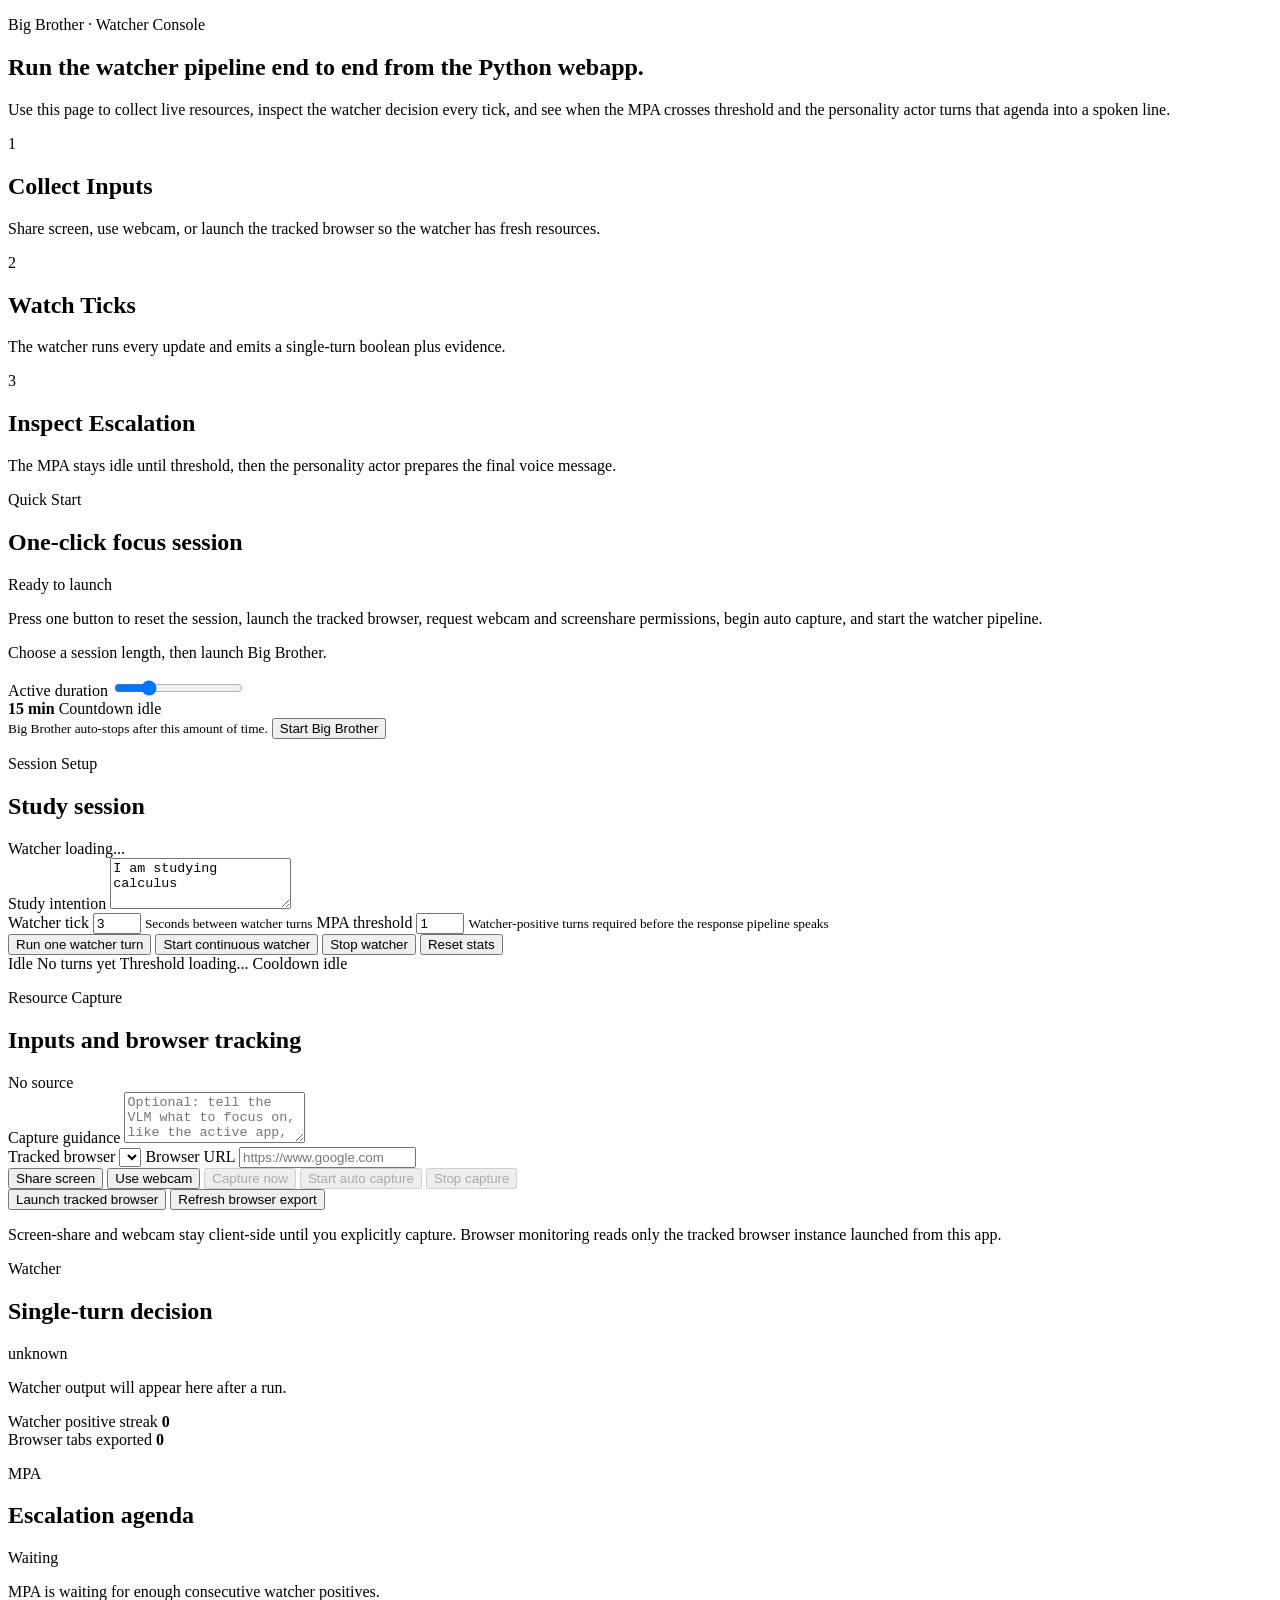
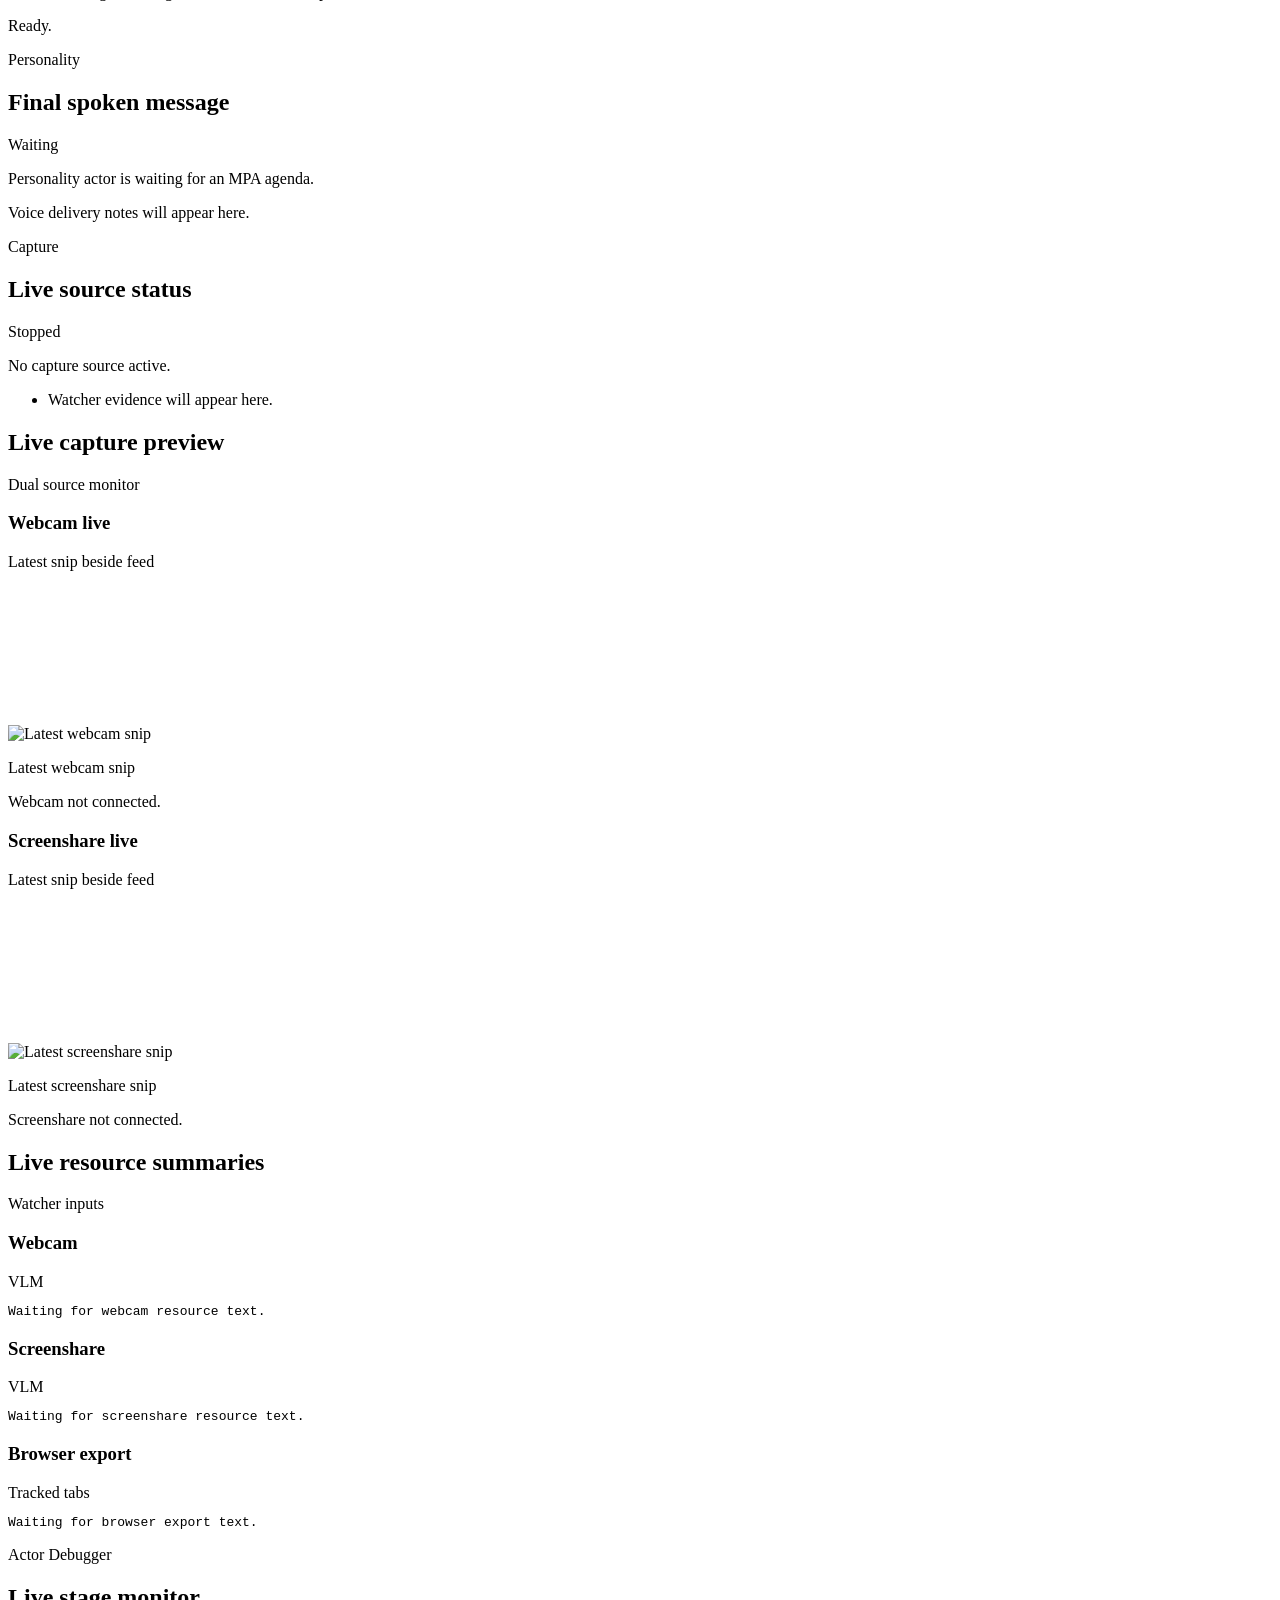
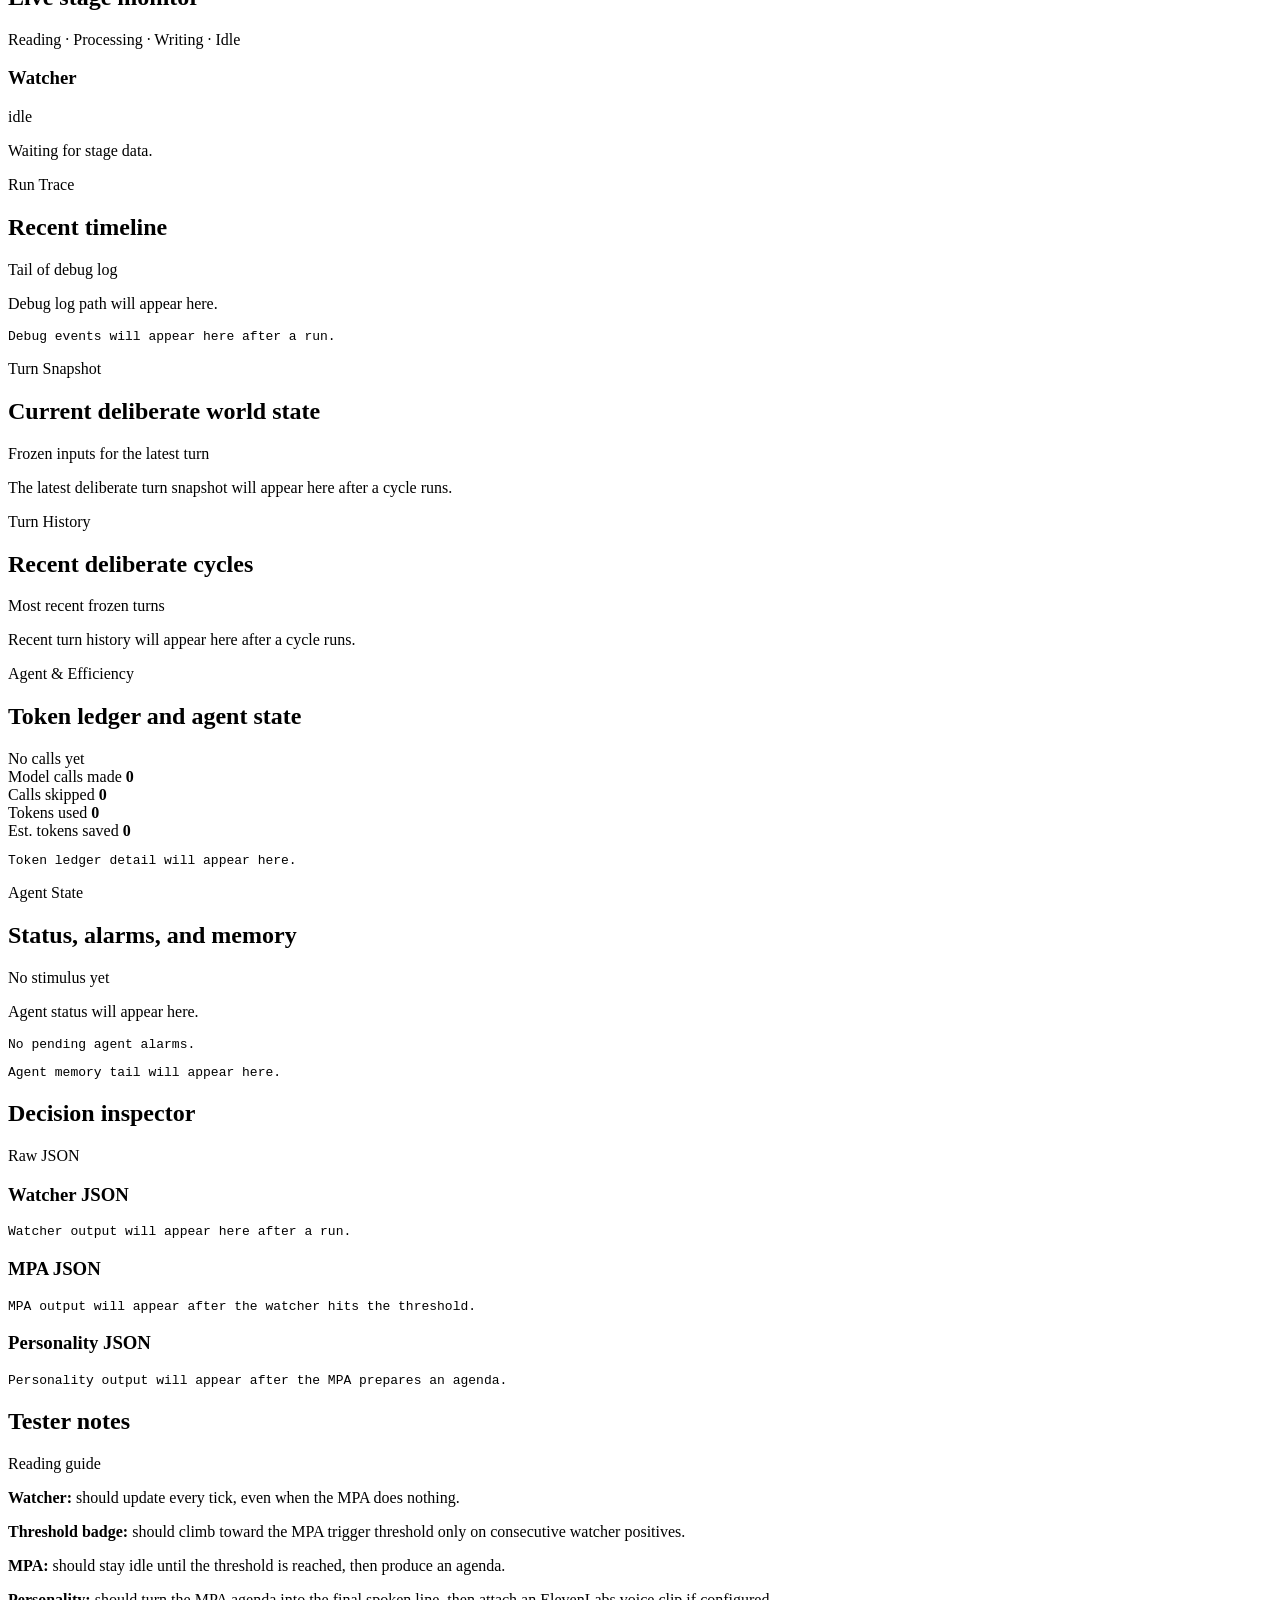
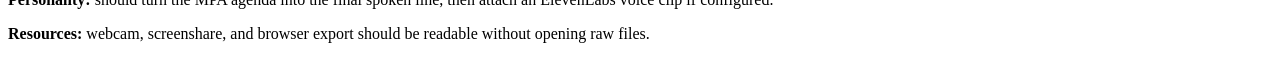
==== webapp/index.html @ 20acf049 "Bad Claude update" ====
<!DOCTYPE html>
<html lang="en">
  <head>
    <meta charset="UTF-8" />
    <meta name="viewport" content="width=device-width, initial-scale=1.0" />
    <title>Big Brother Watcher Console</title>
    <link rel="stylesheet" href="/styles.css" />
  </head>
  <body>
    <main class="shell">
      <section class="hero">
        <p class="eyebrow">Big Brother · Watcher Console</p>
        <h1>Run the watcher pipeline end to end from the Python webapp.</h1>
        <p class="lede">
          Use this page to collect live resources, inspect the watcher decision every tick, and see
          when the MPA crosses threshold and the personality actor turns that agenda into a spoken line.
        </p>
        <div class="hero-grid">
          <article class="hero-card">
            <span class="hero-step">1</span>
            <h2>Collect Inputs</h2>
            <p>Share screen, use webcam, or launch the tracked browser so the watcher has fresh resources.</p>
          </article>
          <article class="hero-card">
            <span class="hero-step">2</span>
            <h2>Watch Ticks</h2>
            <p>The watcher runs every update and emits a single-turn boolean plus evidence.</p>
          </article>
          <article class="hero-card">
            <span class="hero-step">3</span>
            <h2>Inspect Escalation</h2>
            <p>The MPA stays idle until threshold, then the personality actor prepares the final voice message.</p>
          </article>
        </div>
      </section>

      <section class="panel guided-panel">
        <div class="panel-heading">
          <div>
            <p class="section-kicker">Quick Start</p>
            <h2>One-click focus session</h2>
          </div>
          <span id="guidedBadge" class="badge subtle">Ready to launch</span>
        </div>
        <div class="guided-grid">
          <div class="guided-copy">
            <p class="status-text">
              Press one button to reset the session, launch the tracked browser, request webcam and screenshare permissions,
              begin auto capture, and start the watcher pipeline.
            </p>
            <p id="guidedStatus" class="muted-text">Choose a session length, then launch Big Brother.</p>
          </div>
          <div class="guided-controls">
            <label class="metric-field">
              <span>Active duration</span>
              <input id="sessionDurationSlider" type="range" min="1" max="60" value="15" />
              <div class="duration-readout">
                <strong id="sessionDurationValue">15 min</strong>
                <span id="sessionCountdown" class="badge subtle">Countdown idle</span>
              </div>
              <small>Big Brother auto-stops after this amount of time.</small>
            </label>
            <button id="guidedStartButton">Start Big Brother</button>
          </div>
        </div>
      </section>

      <section class="control-layout">
        <article class="panel controls-panel">
          <div class="panel-heading">
            <div>
              <p class="section-kicker">Session Setup</p>
              <h2>Study session</h2>
            </div>
            <span id="watcherBadge" class="badge subtle">Watcher loading...</span>
          </div>
          <div class="field">
            <label for="goal">Study intention</label>
            <textarea id="goal" rows="3">I am studying calculus</textarea>
          </div>
          <div class="control-row compact">
            <label class="metric-field">
              <span>Watcher tick</span>
              <input id="intervalSeconds" type="number" min="3" max="60" value="3" />
              <small>Seconds between watcher turns</small>
            </label>
            <label class="metric-field">
              <span>MPA threshold</span>
              <input id="threshold" type="number" min="1" max="10" value="1" />
              <small>Watcher-positive turns required before the response pipeline speaks</small>
            </label>
          </div>
          <div class="actions actions-wide">
            <button id="runOnceButton">Run one watcher turn</button>
            <button id="startButton">Start continuous watcher</button>
            <button id="stopButton" class="alt">Stop watcher</button>
            <button id="resetStatsButton" class="alt">Reset stats</button>
          </div>
          <div class="meta meta-stack">
            <span id="statusBadge" class="badge idle">Idle</span>
            <span id="turnBadge" class="badge subtle">No turns yet</span>
            <span id="thresholdBadge" class="badge subtle">Threshold loading...</span>
            <span id="cooldownBadge" class="badge subtle">Cooldown idle</span>
          </div>
          <p id="paths" class="hint"></p>
        </article>

        <article class="panel controls-panel">
          <div class="panel-heading">
            <div>
              <p class="section-kicker">Resource Capture</p>
              <h2>Inputs and browser tracking</h2>
            </div>
            <span id="captureBadge" class="badge subtle">No source</span>
          </div>
          <div class="field">
            <label for="capturePrompt">Capture guidance</label>
            <textarea
              id="capturePrompt"
              rows="3"
              placeholder="Optional: tell the VLM what to focus on, like the active app, visible study behavior, or likely distractions."
            ></textarea>
          </div>
          <div class="control-row browser-row">
            <label class="field">
              <span>Tracked browser</span>
              <select id="browserName"></select>
            </label>
            <label class="field grow">
              <span>Browser URL</span>
              <input id="browserUrl" type="text" placeholder="https://www.google.com" />
            </label>
          </div>
          <div class="actions actions-wide">
            <button id="shareButton">Share screen</button>
            <button id="webcamButton" class="alt">Use webcam</button>
            <button id="captureButton" disabled>Capture now</button>
            <button id="autoCaptureButton" class="alt" disabled>Start auto capture</button>
            <button id="stopCaptureButton" class="alt" disabled>Stop capture</button>
          </div>
          <div class="actions actions-wide">
            <button id="launchBrowserButton" class="alt">Launch tracked browser</button>
            <button id="exportTabsButton" class="alt">Refresh browser export</button>
          </div>
          <p class="hint">
            Screen-share and webcam stay client-side until you explicitly capture. Browser monitoring
            reads only the tracked browser instance launched from this app.
          </p>
        </article>
      </section>

      <section class="overview-grid">
        <article class="panel overview-card">
          <div class="panel-heading">
            <div>
              <p class="section-kicker">Watcher</p>
              <h2>Single-turn decision</h2>
            </div>
            <span id="actorModeBadge" class="badge subtle">unknown</span>
          </div>
          <p id="watcherSummary" class="status-text">Watcher output will appear here after a run.</p>
          <div class="mini-stats">
            <div class="mini-stat">
              <span class="summary-label">Watcher positive streak</span>
              <strong id="streakValue">0</strong>
            </div>
            <div class="mini-stat">
              <span class="summary-label">Browser tabs exported</span>
              <strong id="exportValue">0</strong>
            </div>
          </div>
        </article>

        <article class="panel overview-card">
          <div class="panel-heading">
            <div>
              <p class="section-kicker">MPA</p>
              <h2>Escalation agenda</h2>
            </div>
            <span id="mpaBadge" class="badge subtle">Waiting</span>
          </div>
          <p id="mpaSummary" class="status-text">MPA is waiting for enough consecutive watcher positives.</p>
          <p id="statusText" class="status-text muted-text">Ready.</p>
          <p id="errorText" class="error-text"></p>
        </article>

        <article class="panel overview-card">
          <div class="panel-heading">
            <div>
              <p class="section-kicker">Personality</p>
              <h2>Final spoken message</h2>
            </div>
            <span id="personalityBadge" class="badge subtle">Waiting</span>
          </div>
          <p id="personalitySummary" class="status-text">Personality actor is waiting for an MPA agenda.</p>
          <p id="personalityNotes" class="status-text muted-text">Voice delivery notes will appear here.</p>
          <audio id="personalityAudio" controls preload="none" hidden></audio>
        </article>

        <article class="panel overview-card">
          <div class="panel-heading">
            <div>
              <p class="section-kicker">Capture</p>
              <h2>Live source status</h2>
            </div>
            <span id="runningBadge" class="badge subtle">Stopped</span>
          </div>
          <p id="captureStatusText" class="status-text">No capture source active.</p>
          <ul id="evidenceList" class="evidence-list">
            <li>Watcher evidence will appear here.</li>
          </ul>
        </article>
      </section>

      <section class="workspace-grid">
        <div class="panel preview-panel">
          <div class="panel-heading">
            <h2>Live capture preview</h2>
            <span class="badge subtle">Dual source monitor</span>
          </div>
          <div class="source-preview-grid">
            <article class="source-preview-card">
              <div class="resource-head">
                <h3>Webcam live</h3>
                <span class="badge subtle">Latest snip beside feed</span>
              </div>
              <div class="source-visuals">
                <video id="webcamVideo" autoplay muted playsinline></video>
                <div class="snip-shell">
                  <img id="webcamSnapshot" class="snip-frame" alt="Latest webcam snip" />
                  <p class="snip-label">Latest webcam snip</p>
                </div>
              </div>
              <canvas id="webcamCanvas" hidden></canvas>
              <p id="webcamLiveStatus" class="hint">Webcam not connected.</p>
            </article>

            <article class="source-preview-card">
              <div class="resource-head">
                <h3>Screenshare live</h3>
                <span class="badge subtle">Latest snip beside feed</span>
              </div>
              <div class="source-visuals">
                <video id="screenVideo" autoplay muted playsinline></video>
                <div class="snip-shell">
                  <img id="screenSnapshot" class="snip-frame" alt="Latest screenshare snip" />
                  <p class="snip-label">Latest screenshare snip</p>
                </div>
              </div>
              <canvas id="screenCanvas" hidden></canvas>
              <p id="screenLiveStatus" class="hint">Screenshare not connected.</p>
            </article>
          </div>
        </div>

        <div class="panel">
          <div class="panel-heading">
            <h2>Live resource summaries</h2>
            <span class="badge subtle">Watcher inputs</span>
          </div>
          <div class="resource-stack">
            <article class="resource-card">
              <div class="resource-head">
                <h3>Webcam</h3>
                <span class="badge subtle">VLM</span>
              </div>
              <pre id="webcamOutput">Waiting for webcam resource text.</pre>
            </article>
            <article class="resource-card">
              <div class="resource-head">
                <h3>Screenshare</h3>
                <span class="badge subtle">VLM</span>
              </div>
              <pre id="screenshareOutput">Waiting for screenshare resource text.</pre>
            </article>
            <article class="resource-card">
              <div class="resource-head">
                <h3>Browser export</h3>
                <span class="badge subtle">Tracked tabs</span>
              </div>
              <pre id="browserOutput">Waiting for browser export text.</pre>
            </article>
          </div>
        </div>
      </section>

      <section class="debug-grid">
        <article class="panel debug-panel">
          <div class="panel-heading">
            <div>
              <p class="section-kicker">Actor Debugger</p>
              <h2>Live stage monitor</h2>
            </div>
            <span class="badge subtle">Reading · Processing · Writing · Idle</span>
          </div>
          <div id="actorStageGrid" class="actor-stage-grid">
            <article class="actor-stage-card stage-idle">
              <div class="actor-stage-head">
                <h3>Watcher</h3>
                <span class="badge subtle">idle</span>
              </div>
              <p class="status-text">Waiting for stage data.</p>
            </article>
          </div>
        </article>

        <article class="panel debug-panel">
          <div class="panel-heading">
            <div>
              <p class="section-kicker">Run Trace</p>
              <h2>Recent timeline</h2>
            </div>
            <span class="badge subtle">Tail of debug log</span>
          </div>
          <p id="debugLogPath" class="hint">Debug log path will appear here.</p>
          <pre id="debugEventLog">Debug events will appear here after a run.</pre>
        </article>
      </section>

      <section class="debug-grid">
        <article class="panel debug-panel">
          <div class="panel-heading">
            <div>
              <p class="section-kicker">Turn Snapshot</p>
              <h2>Current deliberate world state</h2>
            </div>
            <span class="badge subtle">Frozen inputs for the latest turn</span>
          </div>
          <div id="turnSnapshotPanel" class="turn-panel-shell">
            <p class="muted-text">The latest deliberate turn snapshot will appear here after a cycle runs.</p>
          </div>
        </article>

        <article class="panel debug-panel">
          <div class="panel-heading">
            <div>
              <p class="section-kicker">Turn History</p>
              <h2>Recent deliberate cycles</h2>
            </div>
            <span class="badge subtle">Most recent frozen turns</span>
          </div>
          <div id="turnHistoryPanel" class="turn-history-list">
            <p class="muted-text">Recent turn history will appear here after a cycle runs.</p>
          </div>
        </article>
      </section>

      <section class="debug-grid">
        <article class="panel debug-panel">
          <div class="panel-heading">
            <div>
              <p class="section-kicker">Agent &amp; Efficiency</p>
              <h2>Token ledger and agent state</h2>
            </div>
            <span id="efficiencyBadge" class="badge subtle">No calls yet</span>
          </div>
          <div class="mini-stats">
            <div class="mini-stat">
              <span class="summary-label">Model calls made</span>
              <strong id="ledgerCalls">0</strong>
            </div>
            <div class="mini-stat">
              <span class="summary-label">Calls skipped</span>
              <strong id="ledgerSkips">0</strong>
            </div>
            <div class="mini-stat">
              <span class="summary-label">Tokens used</span>
              <strong id="ledgerUsed">0</strong>
            </div>
            <div class="mini-stat">
              <span class="summary-label">Est. tokens saved</span>
              <strong id="ledgerSaved">0</strong>
            </div>
          </div>
          <pre id="agentLedger">Token ledger detail will appear here.</pre>
        </article>

        <article class="panel debug-panel">
          <div class="panel-heading">
            <div>
              <p class="section-kicker">Agent State</p>
              <h2>Status, alarms, and memory</h2>
            </div>
            <span id="agentStimulusBadge" class="badge subtle">No stimulus yet</span>
          </div>
          <p id="agentStatusText" class="status-text">Agent status will appear here.</p>
          <pre id="agentTodos">No pending agent alarms.</pre>
          <pre id="agentMemory">Agent memory tail will appear here.</pre>
        </article>
      </section>

      <section class="inspector-grid">
        <article class="panel inspector-panel">
          <div class="panel-heading">
            <h2>Decision inspector</h2>
            <span class="badge subtle">Raw JSON</span>
          </div>
          <div class="inspector-stack">
            <section>
              <h3>Watcher JSON</h3>
              <pre id="watcherOutput">Watcher output will appear here after a run.</pre>
            </section>
            <section>
              <h3>MPA JSON</h3>
              <pre id="mpaOutput">MPA output will appear after the watcher hits the threshold.</pre>
            </section>
            <section>
              <h3>Personality JSON</h3>
              <pre id="personalityOutput">Personality output will appear after the MPA prepares an agenda.</pre>
            </section>
          </div>
        </article>

        <article class="panel inspector-panel">
          <div class="panel-heading">
            <h2>Tester notes</h2>
            <span class="badge subtle">Reading guide</span>
          </div>
          <div class="checklist">
            <p><strong>Watcher:</strong> should update every tick, even when the MPA does nothing.</p>
            <p><strong>Threshold badge:</strong> should climb toward the MPA trigger threshold only on consecutive watcher positives.</p>
            <p><strong>MPA:</strong> should stay idle until the threshold is reached, then produce an agenda.</p>
            <p><strong>Personality:</strong> should turn the MPA agenda into the final spoken line, then attach an ElevenLabs voice clip if configured.</p>
            <p><strong>Resources:</strong> webcam, screenshare, and browser export should be readable without opening raw files.</p>
          </div>
        </article>
      </section>
    </main>

    <script src="/app.js"></script>
  </body>
</html>
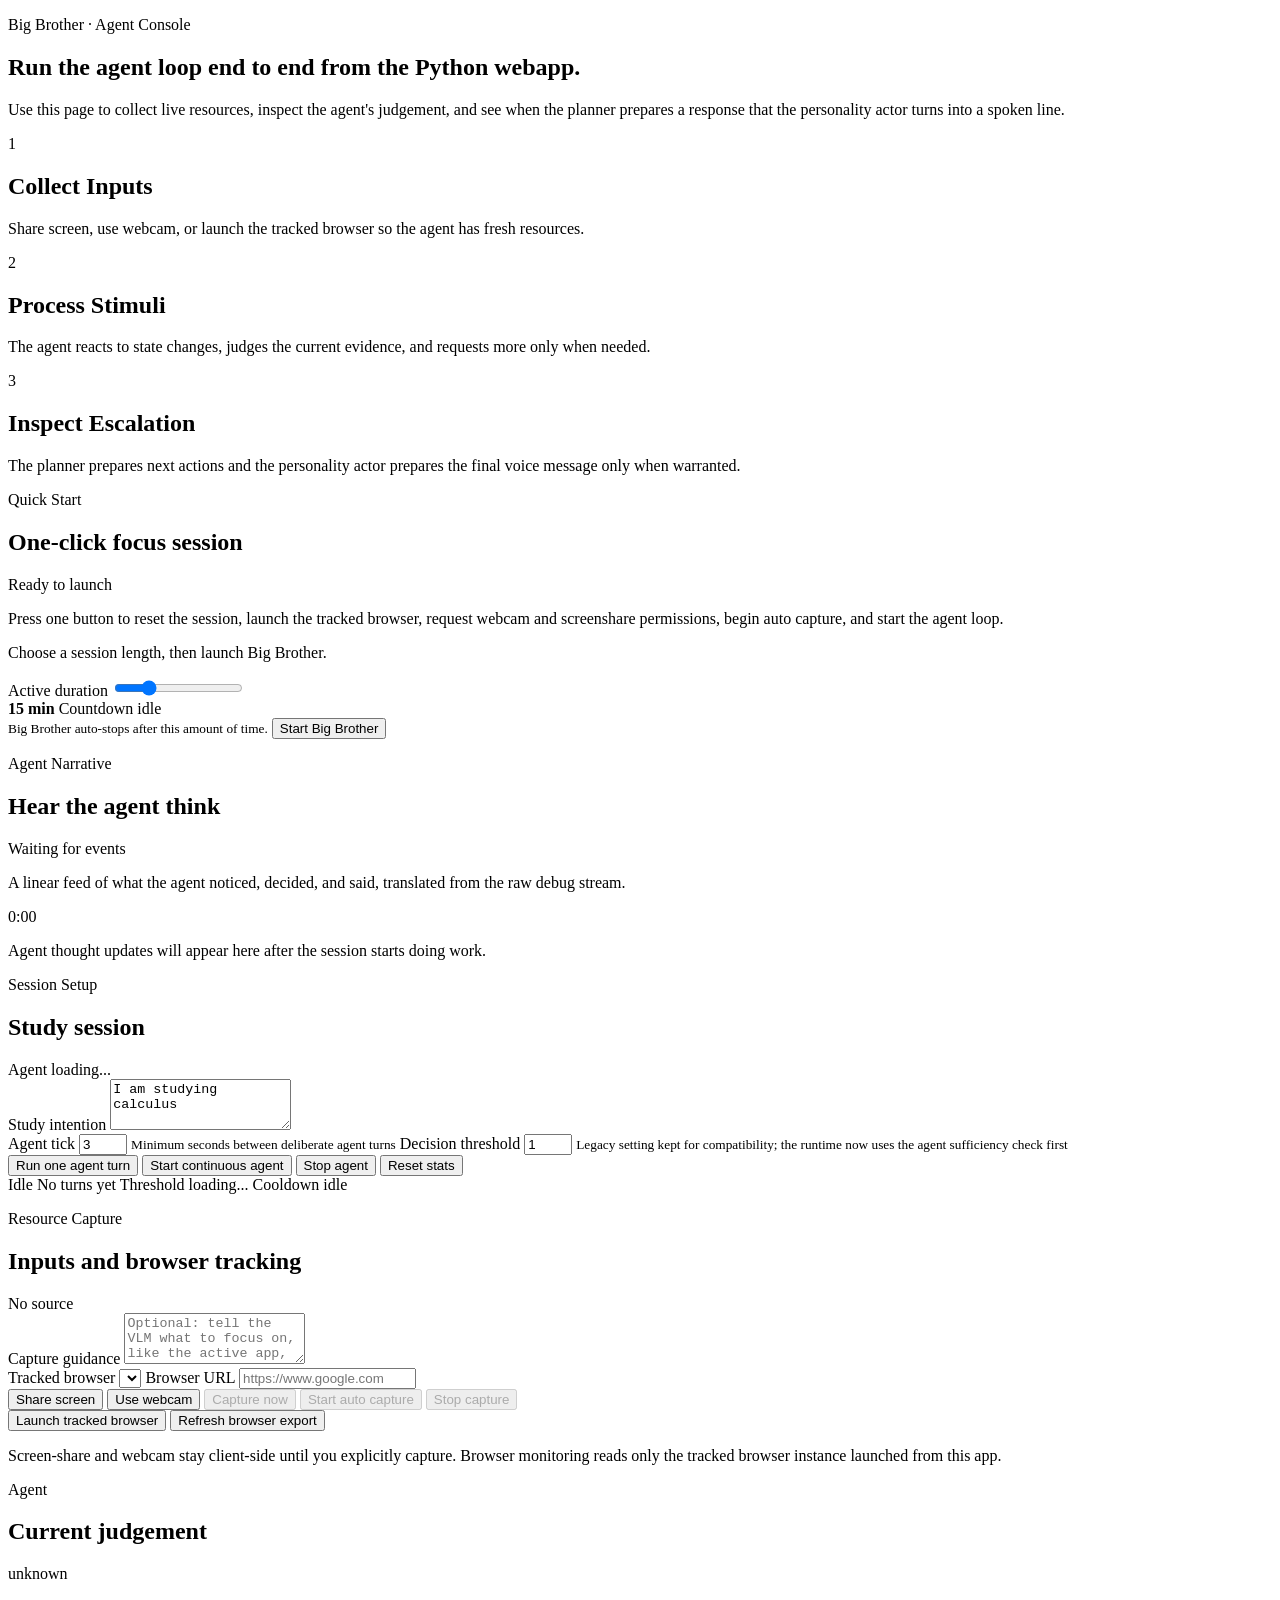
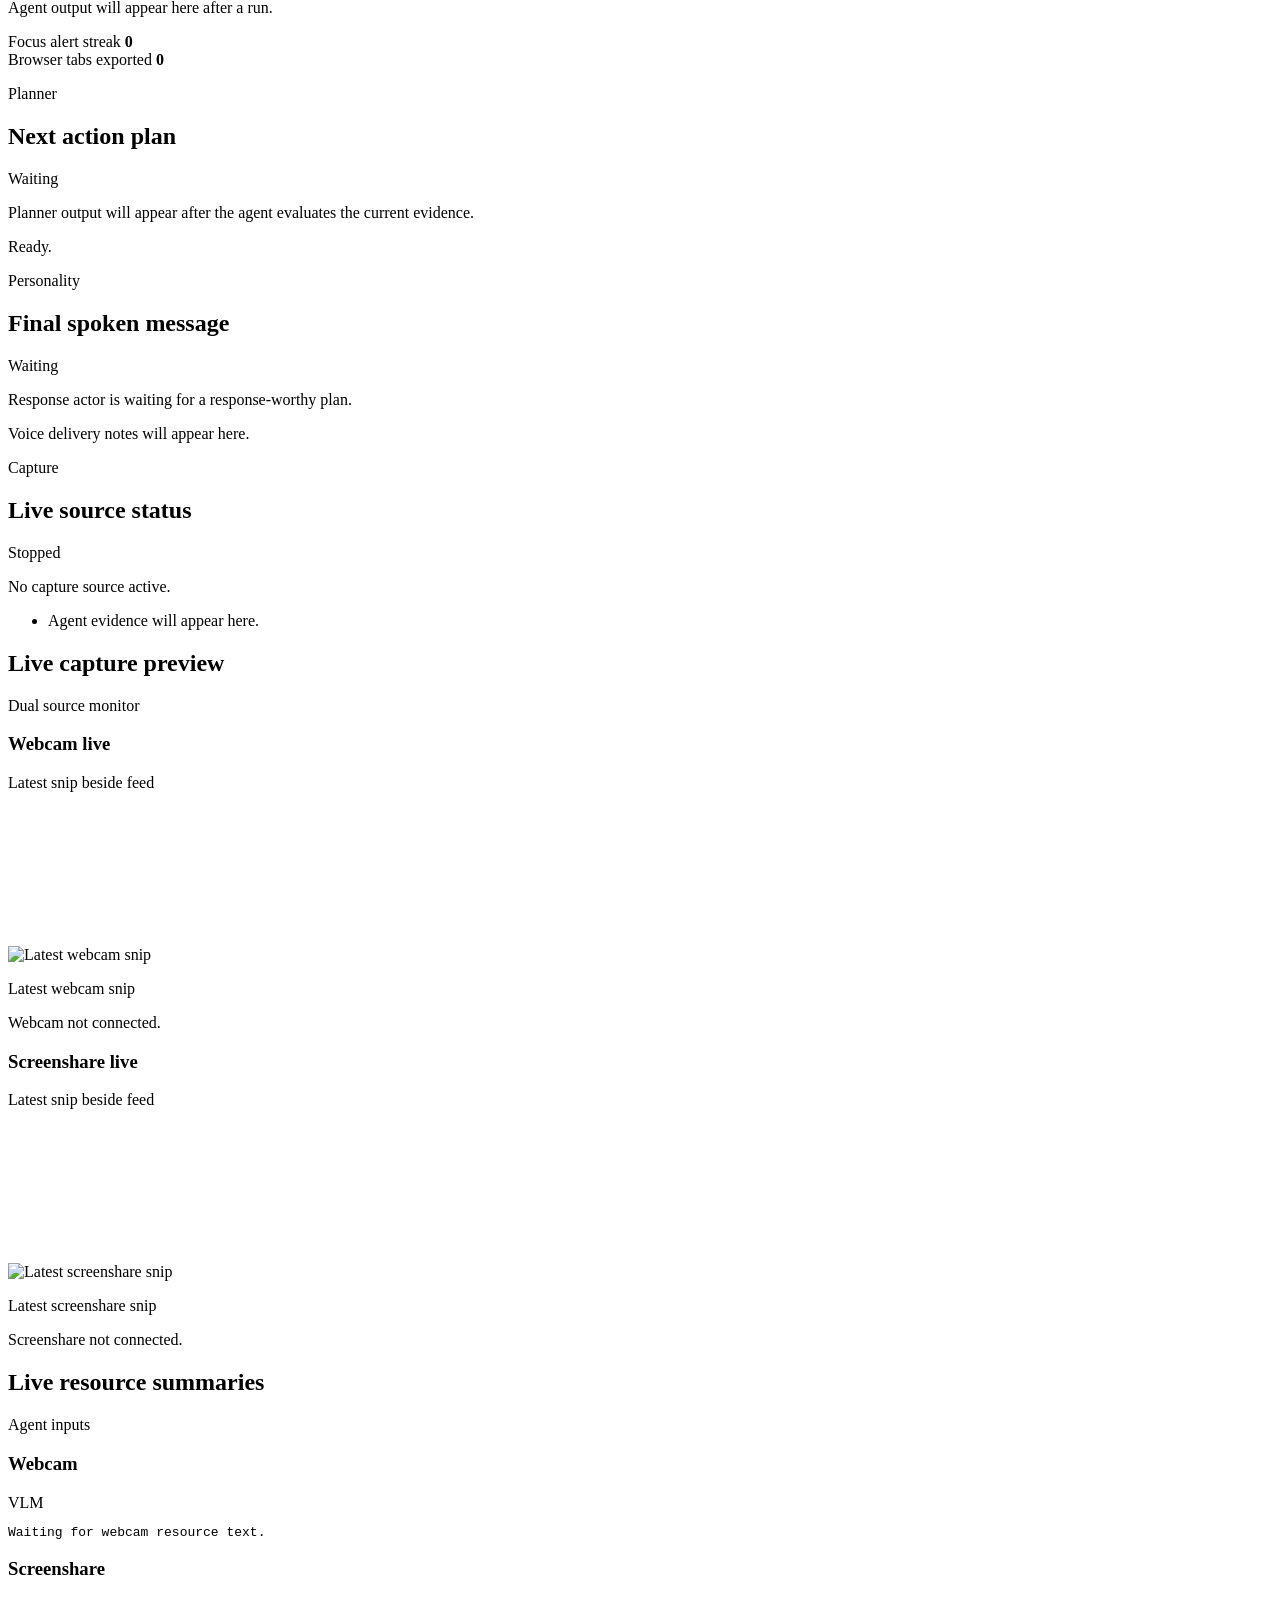
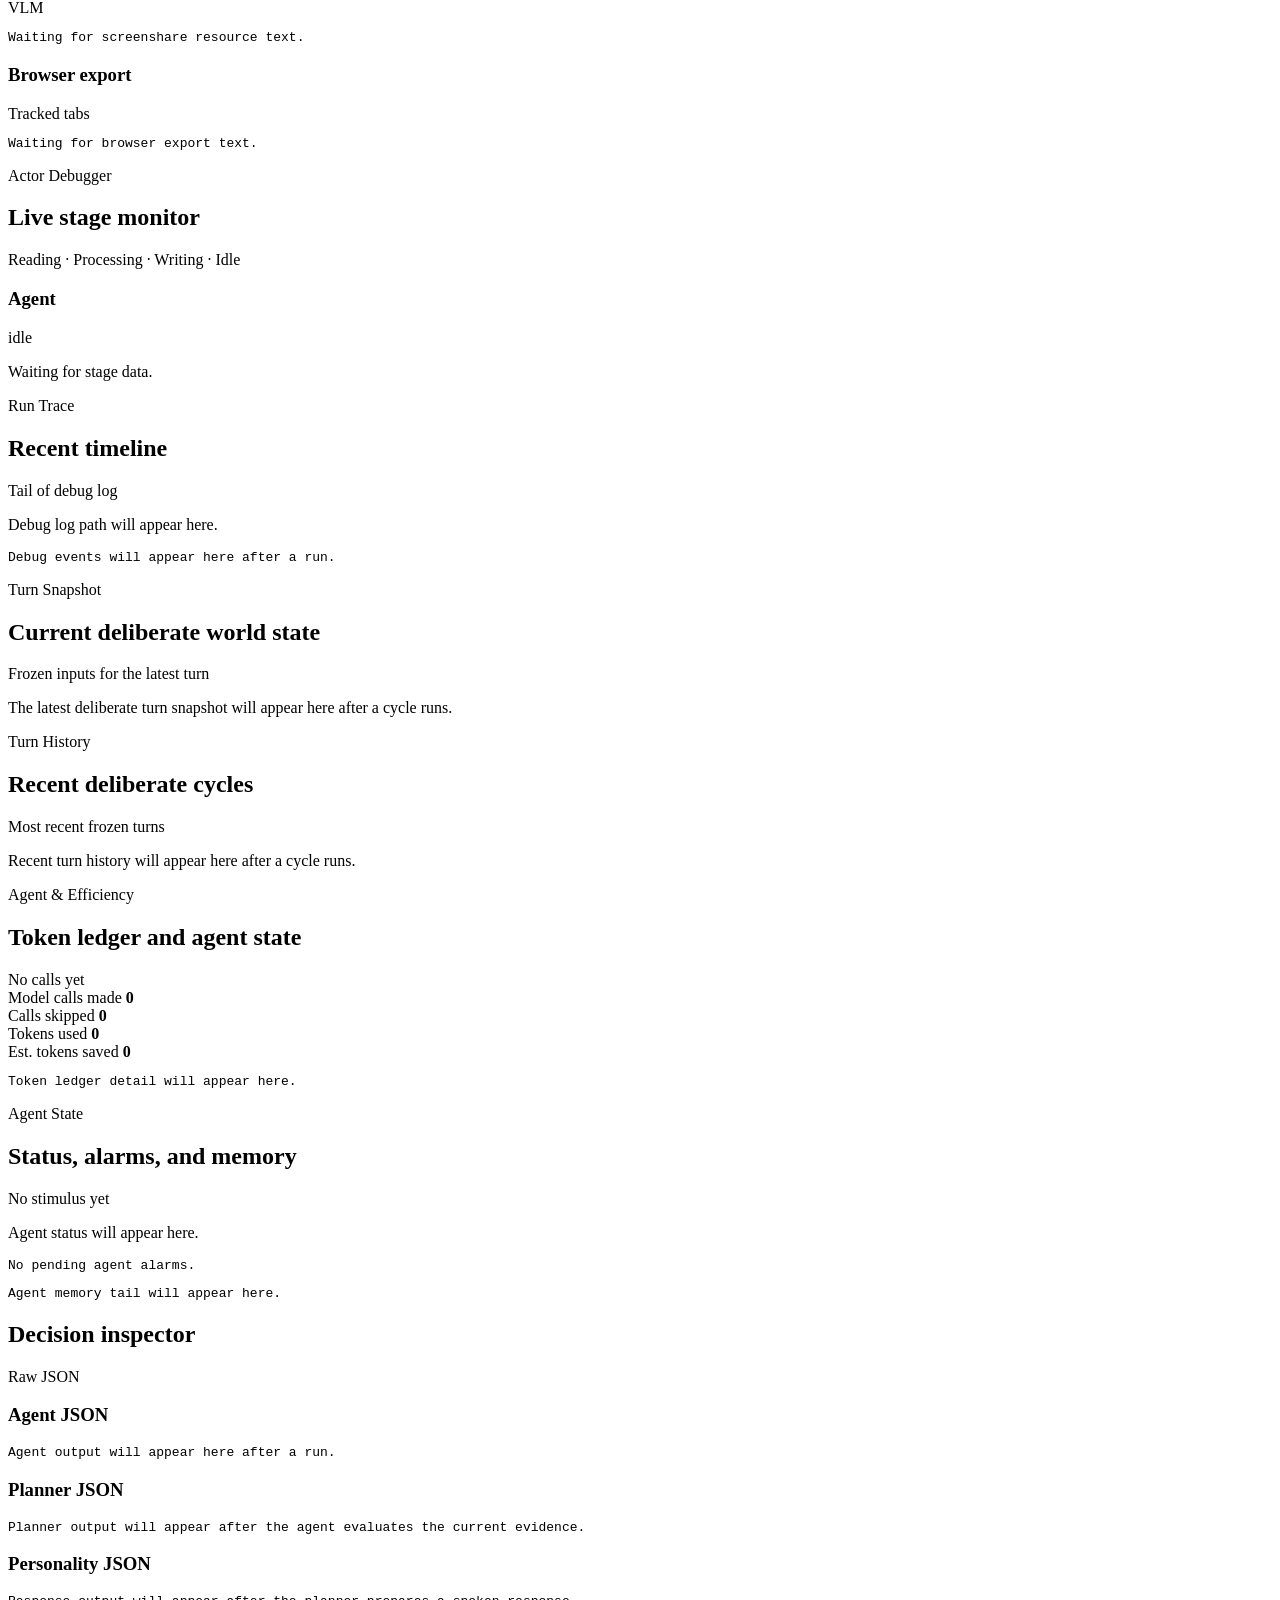
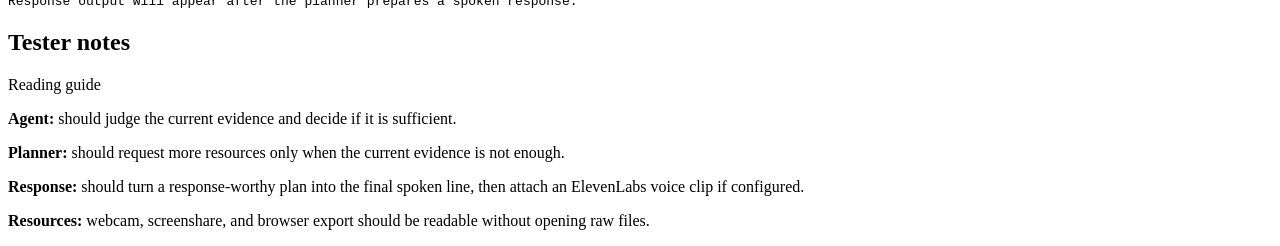
==== commit b1f91db1: "Before a great reeset" ====
--- a/webapp/index.html
+++ b/webapp/index.html
@@ -3,33 +3,33 @@
   <head>
     <meta charset="UTF-8" />
     <meta name="viewport" content="width=device-width, initial-scale=1.0" />
-    <title>Big Brother Watcher Console</title>
+    <title>Big Brother Agent Console</title>
     <link rel="stylesheet" href="/styles.css" />
   </head>
   <body>
     <main class="shell">
       <section class="hero">
-        <p class="eyebrow">Big Brother · Watcher Console</p>
-        <h1>Run the watcher pipeline end to end from the Python webapp.</h1>
+        <p class="eyebrow">Big Brother · Agent Console</p>
+        <h1>Run the agent loop end to end from the Python webapp.</h1>
         <p class="lede">
-          Use this page to collect live resources, inspect the watcher decision every tick, and see
-          when the MPA crosses threshold and the personality actor turns that agenda into a spoken line.
+          Use this page to collect live resources, inspect the agent's judgement, and see
+          when the planner prepares a response that the personality actor turns into a spoken line.
         </p>
         <div class="hero-grid">
           <article class="hero-card">
             <span class="hero-step">1</span>
             <h2>Collect Inputs</h2>
-            <p>Share screen, use webcam, or launch the tracked browser so the watcher has fresh resources.</p>
+            <p>Share screen, use webcam, or launch the tracked browser so the agent has fresh resources.</p>
           </article>
           <article class="hero-card">
             <span class="hero-step">2</span>
-            <h2>Watch Ticks</h2>
-            <p>The watcher runs every update and emits a single-turn boolean plus evidence.</p>
+            <h2>Process Stimuli</h2>
+            <p>The agent reacts to state changes, judges the current evidence, and requests more only when needed.</p>
           </article>
           <article class="hero-card">
             <span class="hero-step">3</span>
             <h2>Inspect Escalation</h2>
-            <p>The MPA stays idle until threshold, then the personality actor prepares the final voice message.</p>
+            <p>The planner prepares next actions and the personality actor prepares the final voice message only when warranted.</p>
           </article>
         </div>
       </section>
@@ -46,7 +46,7 @@
           <div class="guided-copy">
             <p class="status-text">
               Press one button to reset the session, launch the tracked browser, request webcam and screenshare permissions,
-              begin auto capture, and start the watcher pipeline.
+              begin auto capture, and start the agent loop.
             </p>
             <p id="guidedStatus" class="muted-text">Choose a session length, then launch Big Brother.</p>
           </div>
@@ -65,6 +65,27 @@
         </div>
       </section>
 
+      <section class="panel thought-panel">
+        <div class="panel-heading">
+          <div>
+            <p class="section-kicker">Agent Narrative</p>
+            <h2>Hear the agent think</h2>
+          </div>
+          <span id="thoughtFeedBadge" class="badge subtle">Waiting for events</span>
+        </div>
+        <p class="thought-intro">
+          A linear feed of what the agent noticed, decided, and said, translated from the raw debug stream.
+        </p>
+        <div id="thoughtFeed" class="thought-feed">
+          <article class="thought-entry">
+            <div class="thought-time">0:00</div>
+            <div class="thought-body">
+              <p class="thought-line">Agent thought updates will appear here after the session starts doing work.</p>
+            </div>
+          </article>
+        </div>
+      </section>
+
       <section class="control-layout">
         <article class="panel controls-panel">
           <div class="panel-heading">
@@ -72,7 +93,7 @@
               <p class="section-kicker">Session Setup</p>
               <h2>Study session</h2>
             </div>
-            <span id="watcherBadge" class="badge subtle">Watcher loading...</span>
+            <span id="watcherBadge" class="badge subtle">Agent loading...</span>
           </div>
           <div class="field">
             <label for="goal">Study intention</label>
@@ -80,20 +101,20 @@
           </div>
           <div class="control-row compact">
             <label class="metric-field">
-              <span>Watcher tick</span>
+              <span>Agent tick</span>
               <input id="intervalSeconds" type="number" min="3" max="60" value="3" />
-              <small>Seconds between watcher turns</small>
+              <small>Minimum seconds between deliberate agent turns</small>
             </label>
             <label class="metric-field">
-              <span>MPA threshold</span>
+              <span>Decision threshold</span>
               <input id="threshold" type="number" min="1" max="10" value="1" />
-              <small>Watcher-positive turns required before the response pipeline speaks</small>
+              <small>Legacy setting kept for compatibility; the runtime now uses the agent sufficiency check first</small>
             </label>
           </div>
           <div class="actions actions-wide">
-            <button id="runOnceButton">Run one watcher turn</button>
-            <button id="startButton">Start continuous watcher</button>
-            <button id="stopButton" class="alt">Stop watcher</button>
+            <button id="runOnceButton">Run one agent turn</button>
+            <button id="startButton">Start continuous agent</button>
+            <button id="stopButton" class="alt">Stop agent</button>
             <button id="resetStatsButton" class="alt">Reset stats</button>
           </div>
           <div class="meta meta-stack">
@@ -153,15 +174,15 @@
         <article class="panel overview-card">
           <div class="panel-heading">
             <div>
-              <p class="section-kicker">Watcher</p>
-              <h2>Single-turn decision</h2>
+              <p class="section-kicker">Agent</p>
+              <h2>Current judgement</h2>
             </div>
             <span id="actorModeBadge" class="badge subtle">unknown</span>
           </div>
-          <p id="watcherSummary" class="status-text">Watcher output will appear here after a run.</p>
+          <p id="watcherSummary" class="status-text">Agent output will appear here after a run.</p>
           <div class="mini-stats">
             <div class="mini-stat">
-              <span class="summary-label">Watcher positive streak</span>
+              <span class="summary-label">Focus alert streak</span>
               <strong id="streakValue">0</strong>
             </div>
             <div class="mini-stat">
@@ -174,12 +195,12 @@
         <article class="panel overview-card">
           <div class="panel-heading">
             <div>
-              <p class="section-kicker">MPA</p>
-              <h2>Escalation agenda</h2>
+              <p class="section-kicker">Planner</p>
+              <h2>Next action plan</h2>
             </div>
             <span id="mpaBadge" class="badge subtle">Waiting</span>
           </div>
-          <p id="mpaSummary" class="status-text">MPA is waiting for enough consecutive watcher positives.</p>
+          <p id="mpaSummary" class="status-text">Planner output will appear after the agent evaluates the current evidence.</p>
           <p id="statusText" class="status-text muted-text">Ready.</p>
           <p id="errorText" class="error-text"></p>
         </article>
@@ -192,7 +213,7 @@
             </div>
             <span id="personalityBadge" class="badge subtle">Waiting</span>
           </div>
-          <p id="personalitySummary" class="status-text">Personality actor is waiting for an MPA agenda.</p>
+          <p id="personalitySummary" class="status-text">Response actor is waiting for a response-worthy plan.</p>
           <p id="personalityNotes" class="status-text muted-text">Voice delivery notes will appear here.</p>
           <audio id="personalityAudio" controls preload="none" hidden></audio>
         </article>
@@ -207,7 +228,7 @@
           </div>
           <p id="captureStatusText" class="status-text">No capture source active.</p>
           <ul id="evidenceList" class="evidence-list">
-            <li>Watcher evidence will appear here.</li>
+            <li>Agent evidence will appear here.</li>
           </ul>
         </article>
       </section>
@@ -256,7 +277,7 @@
         <div class="panel">
           <div class="panel-heading">
             <h2>Live resource summaries</h2>
-            <span class="badge subtle">Watcher inputs</span>
+            <span class="badge subtle">Agent inputs</span>
           </div>
           <div class="resource-stack">
             <article class="resource-card">
@@ -296,7 +317,7 @@
           <div id="actorStageGrid" class="actor-stage-grid">
             <article class="actor-stage-card stage-idle">
               <div class="actor-stage-head">
-                <h3>Watcher</h3>
+                <h3>Agent</h3>
                 <span class="badge subtle">idle</span>
               </div>
               <p class="status-text">Waiting for stage data.</p>
@@ -397,16 +418,16 @@
           </div>
           <div class="inspector-stack">
             <section>
-              <h3>Watcher JSON</h3>
-              <pre id="watcherOutput">Watcher output will appear here after a run.</pre>
+              <h3>Agent JSON</h3>
+              <pre id="watcherOutput">Agent output will appear here after a run.</pre>
             </section>
             <section>
-              <h3>MPA JSON</h3>
-              <pre id="mpaOutput">MPA output will appear after the watcher hits the threshold.</pre>
+              <h3>Planner JSON</h3>
+              <pre id="mpaOutput">Planner output will appear after the agent evaluates the current evidence.</pre>
             </section>
             <section>
               <h3>Personality JSON</h3>
-              <pre id="personalityOutput">Personality output will appear after the MPA prepares an agenda.</pre>
+              <pre id="personalityOutput">Response output will appear after the planner prepares a spoken response.</pre>
             </section>
           </div>
         </article>
@@ -417,10 +438,9 @@
             <span class="badge subtle">Reading guide</span>
           </div>
           <div class="checklist">
-            <p><strong>Watcher:</strong> should update every tick, even when the MPA does nothing.</p>
-            <p><strong>Threshold badge:</strong> should climb toward the MPA trigger threshold only on consecutive watcher positives.</p>
-            <p><strong>MPA:</strong> should stay idle until the threshold is reached, then produce an agenda.</p>
-            <p><strong>Personality:</strong> should turn the MPA agenda into the final spoken line, then attach an ElevenLabs voice clip if configured.</p>
+            <p><strong>Agent:</strong> should judge the current evidence and decide if it is sufficient.</p>
+            <p><strong>Planner:</strong> should request more resources only when the current evidence is not enough.</p>
+            <p><strong>Response:</strong> should turn a response-worthy plan into the final spoken line, then attach an ElevenLabs voice clip if configured.</p>
             <p><strong>Resources:</strong> webcam, screenshare, and browser export should be readable without opening raw files.</p>
           </div>
         </article>
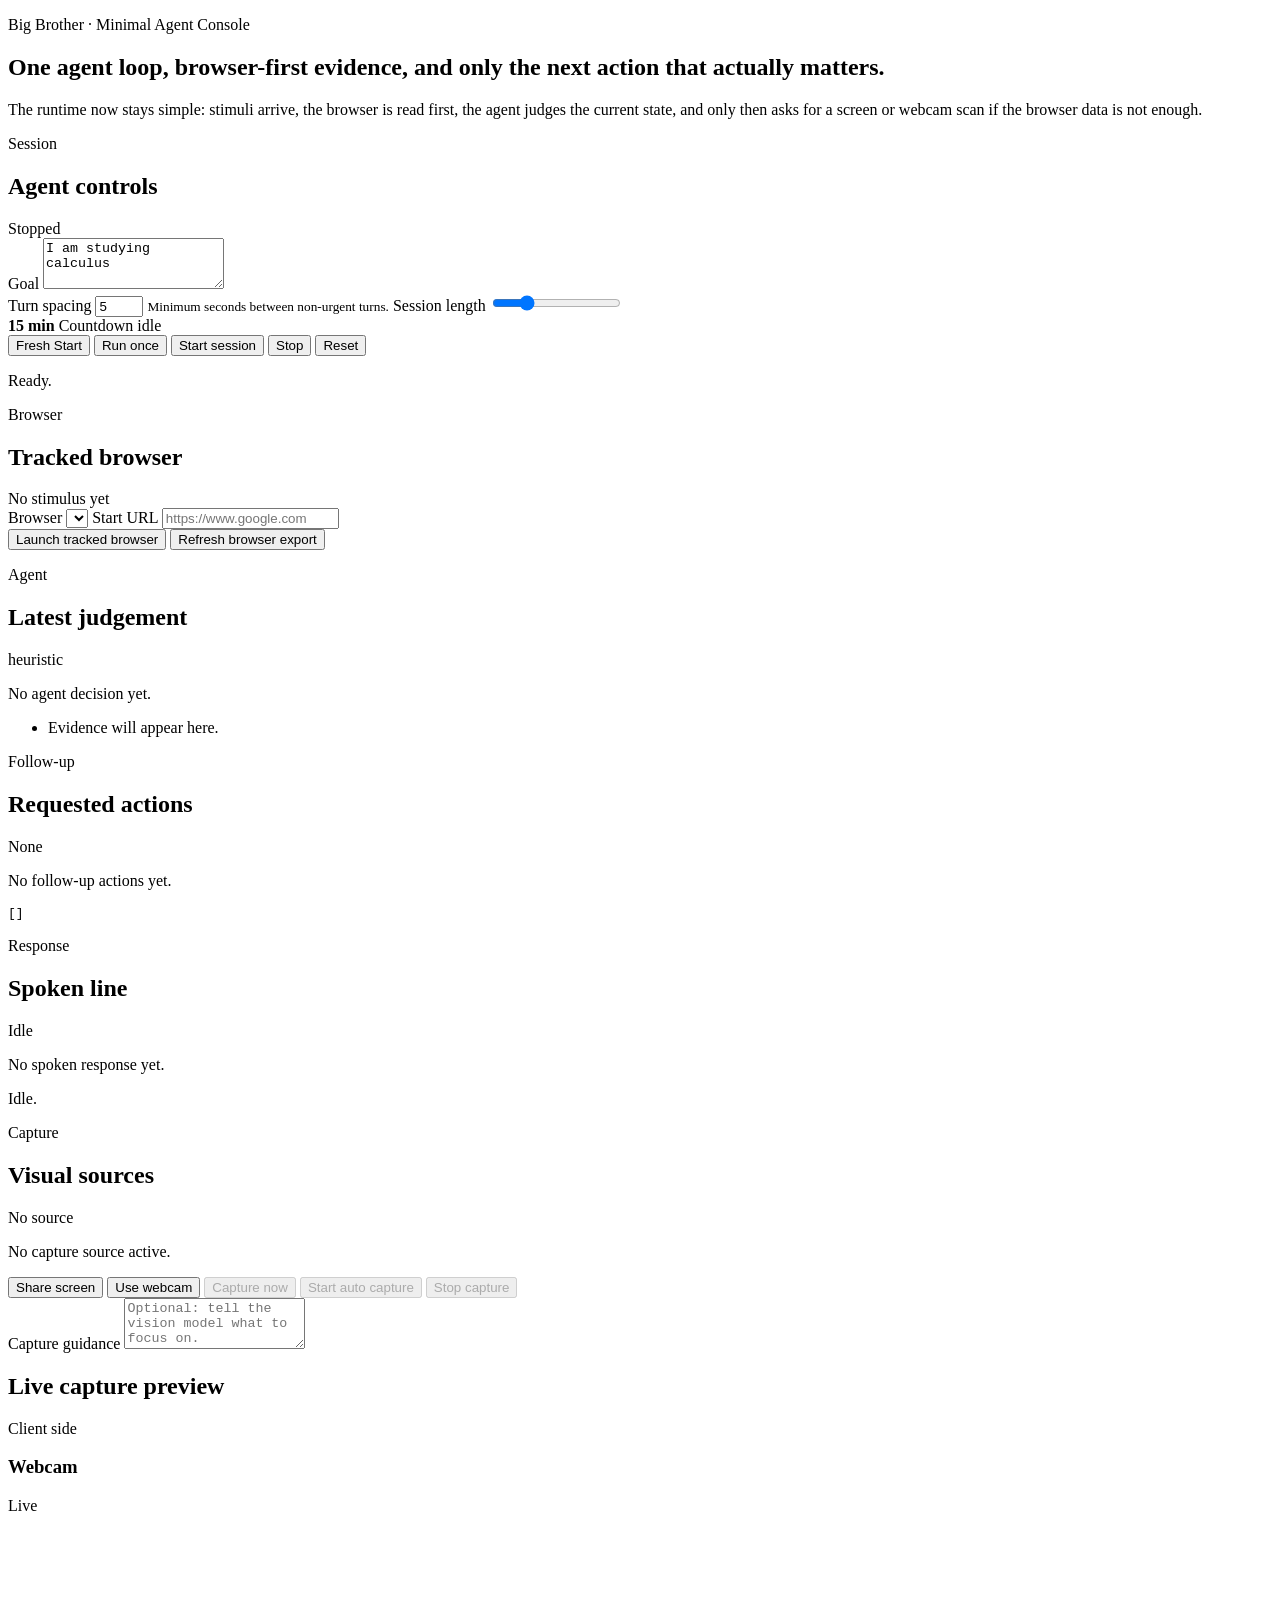
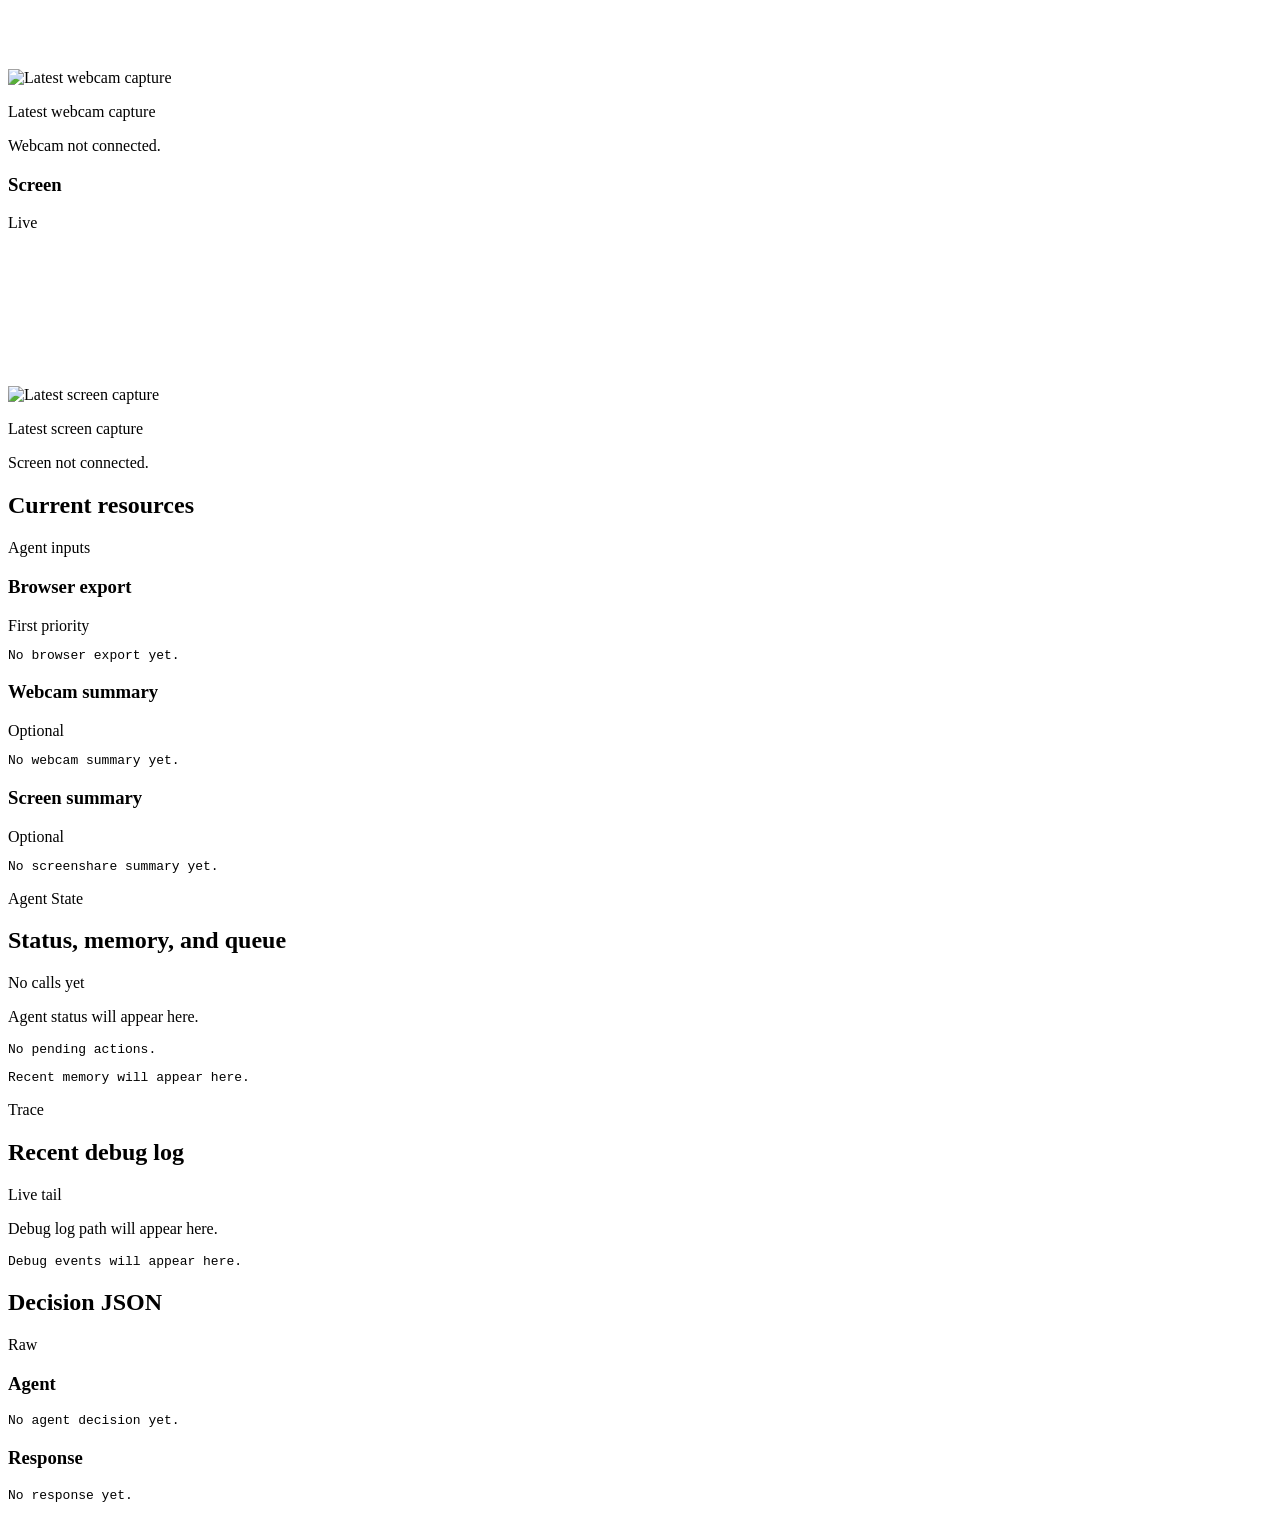
==== commit 92d79b13: "Great Reset Browser Fetching fixed?!" ====
--- a/webapp/index.html
+++ b/webapp/index.html
@@ -9,149 +9,128 @@
   <body>
     <main class="shell">
       <section class="hero">
-        <p class="eyebrow">Big Brother · Agent Console</p>
-        <h1>Run the agent loop end to end from the Python webapp.</h1>
+        <p class="eyebrow">Big Brother · Minimal Agent Console</p>
+        <h1>One agent loop, browser-first evidence, and only the next action that actually matters.</h1>
         <p class="lede">
-          Use this page to collect live resources, inspect the agent's judgement, and see
-          when the planner prepares a response that the personality actor turns into a spoken line.
+          The runtime now stays simple: stimuli arrive, the browser is read first, the agent judges the current state,
+          and only then asks for a screen or webcam scan if the browser data is not enough.
         </p>
-        <div class="hero-grid">
-          <article class="hero-card">
-            <span class="hero-step">1</span>
-            <h2>Collect Inputs</h2>
-            <p>Share screen, use webcam, or launch the tracked browser so the agent has fresh resources.</p>
-          </article>
-          <article class="hero-card">
-            <span class="hero-step">2</span>
-            <h2>Process Stimuli</h2>
-            <p>The agent reacts to state changes, judges the current evidence, and requests more only when needed.</p>
-          </article>
-          <article class="hero-card">
-            <span class="hero-step">3</span>
-            <h2>Inspect Escalation</h2>
-            <p>The planner prepares next actions and the personality actor prepares the final voice message only when warranted.</p>
-          </article>
-        </div>
-      </section>
-
-      <section class="panel guided-panel">
-        <div class="panel-heading">
-          <div>
-            <p class="section-kicker">Quick Start</p>
-            <h2>One-click focus session</h2>
-          </div>
-          <span id="guidedBadge" class="badge subtle">Ready to launch</span>
-        </div>
-        <div class="guided-grid">
-          <div class="guided-copy">
-            <p class="status-text">
-              Press one button to reset the session, launch the tracked browser, request webcam and screenshare permissions,
-              begin auto capture, and start the agent loop.
-            </p>
-            <p id="guidedStatus" class="muted-text">Choose a session length, then launch Big Brother.</p>
-          </div>
-          <div class="guided-controls">
+      </section>
+
+      <section class="control-layout">
+        <article class="panel controls-panel">
+          <div class="panel-heading">
+            <div>
+              <p class="section-kicker">Session</p>
+              <h2>Agent controls</h2>
+            </div>
+            <span id="runningBadge" class="badge subtle">Stopped</span>
+          </div>
+          <div class="field">
+            <label for="goal">Goal</label>
+            <textarea id="goal" rows="3">I am studying calculus</textarea>
+          </div>
+          <div class="control-row compact">
             <label class="metric-field">
-              <span>Active duration</span>
+              <span>Turn spacing</span>
+              <input id="intervalSeconds" type="number" min="1" max="60" value="5" />
+              <small>Minimum seconds between non-urgent turns.</small>
+            </label>
+            <label class="metric-field">
+              <span>Session length</span>
               <input id="sessionDurationSlider" type="range" min="1" max="60" value="15" />
               <div class="duration-readout">
                 <strong id="sessionDurationValue">15 min</strong>
                 <span id="sessionCountdown" class="badge subtle">Countdown idle</span>
               </div>
-              <small>Big Brother auto-stops after this amount of time.</small>
-            </label>
-            <button id="guidedStartButton">Start Big Brother</button>
-          </div>
-        </div>
-      </section>
-
-      <section class="panel thought-panel">
-        <div class="panel-heading">
-          <div>
-            <p class="section-kicker">Agent Narrative</p>
-            <h2>Hear the agent think</h2>
-          </div>
-          <span id="thoughtFeedBadge" class="badge subtle">Waiting for events</span>
-        </div>
-        <p class="thought-intro">
-          A linear feed of what the agent noticed, decided, and said, translated from the raw debug stream.
-        </p>
-        <div id="thoughtFeed" class="thought-feed">
-          <article class="thought-entry">
-            <div class="thought-time">0:00</div>
-            <div class="thought-body">
-              <p class="thought-line">Agent thought updates will appear here after the session starts doing work.</p>
-            </div>
-          </article>
-        </div>
-      </section>
-
-      <section class="control-layout">
+            </label>
+          </div>
+          <div class="actions actions-wide">
+            <button id="freshStartButton">Fresh Start</button>
+            <button id="runOnceButton">Run once</button>
+            <button id="startButton">Start session</button>
+            <button id="stopButton" class="alt">Stop</button>
+            <button id="resetStatsButton" class="alt">Reset</button>
+          </div>
+          <p id="statusText" class="status-text">Ready.</p>
+          <p id="errorText" class="error-text"></p>
+        </article>
+
         <article class="panel controls-panel">
           <div class="panel-heading">
             <div>
-              <p class="section-kicker">Session Setup</p>
-              <h2>Study session</h2>
-            </div>
-            <span id="watcherBadge" class="badge subtle">Agent loading...</span>
-          </div>
-          <div class="field">
-            <label for="goal">Study intention</label>
-            <textarea id="goal" rows="3">I am studying calculus</textarea>
-          </div>
-          <div class="control-row compact">
-            <label class="metric-field">
-              <span>Agent tick</span>
-              <input id="intervalSeconds" type="number" min="3" max="60" value="3" />
-              <small>Minimum seconds between deliberate agent turns</small>
-            </label>
-            <label class="metric-field">
-              <span>Decision threshold</span>
-              <input id="threshold" type="number" min="1" max="10" value="1" />
-              <small>Legacy setting kept for compatibility; the runtime now uses the agent sufficiency check first</small>
-            </label>
-          </div>
-          <div class="actions actions-wide">
-            <button id="runOnceButton">Run one agent turn</button>
-            <button id="startButton">Start continuous agent</button>
-            <button id="stopButton" class="alt">Stop agent</button>
-            <button id="resetStatsButton" class="alt">Reset stats</button>
-          </div>
-          <div class="meta meta-stack">
-            <span id="statusBadge" class="badge idle">Idle</span>
-            <span id="turnBadge" class="badge subtle">No turns yet</span>
-            <span id="thresholdBadge" class="badge subtle">Threshold loading...</span>
-            <span id="cooldownBadge" class="badge subtle">Cooldown idle</span>
-          </div>
-          <p id="paths" class="hint"></p>
-        </article>
-
-        <article class="panel controls-panel">
-          <div class="panel-heading">
-            <div>
-              <p class="section-kicker">Resource Capture</p>
-              <h2>Inputs and browser tracking</h2>
-            </div>
-            <span id="captureBadge" class="badge subtle">No source</span>
-          </div>
-          <div class="field">
-            <label for="capturePrompt">Capture guidance</label>
-            <textarea
-              id="capturePrompt"
-              rows="3"
-              placeholder="Optional: tell the VLM what to focus on, like the active app, visible study behavior, or likely distractions."
-            ></textarea>
+              <p class="section-kicker">Browser</p>
+              <h2>Tracked browser</h2>
+            </div>
+            <span id="stimulusBadge" class="badge subtle">No stimulus yet</span>
           </div>
           <div class="control-row browser-row">
             <label class="field">
-              <span>Tracked browser</span>
+              <span>Browser</span>
               <select id="browserName"></select>
             </label>
             <label class="field grow">
-              <span>Browser URL</span>
+              <span>Start URL</span>
               <input id="browserUrl" type="text" placeholder="https://www.google.com" />
             </label>
           </div>
+          <div class="actions actions-wide">
+            <button id="launchBrowserButton" class="alt">Launch tracked browser</button>
+            <button id="exportTabsButton" class="alt">Refresh browser export</button>
+          </div>
+          <p id="paths" class="hint"></p>
+        </article>
+      </section>
+
+      <section class="overview-grid">
+        <article class="panel overview-card">
+          <div class="panel-heading">
+            <div>
+              <p class="section-kicker">Agent</p>
+              <h2>Latest judgement</h2>
+            </div>
+            <span id="agentModeBadge" class="badge subtle">heuristic</span>
+          </div>
+          <p id="agentSummary" class="status-text">No agent decision yet.</p>
+          <ul id="evidenceList" class="evidence-list">
+            <li>Evidence will appear here.</li>
+          </ul>
+        </article>
+
+        <article class="panel overview-card">
+          <div class="panel-heading">
+            <div>
+              <p class="section-kicker">Follow-up</p>
+              <h2>Requested actions</h2>
+            </div>
+            <span id="actionBadge" class="badge subtle">None</span>
+          </div>
+          <p id="actionSummary" class="status-text">No follow-up actions yet.</p>
+          <pre id="actionList">[]</pre>
+        </article>
+
+        <article class="panel overview-card">
+          <div class="panel-heading">
+            <div>
+              <p class="section-kicker">Response</p>
+              <h2>Spoken line</h2>
+            </div>
+            <span id="responseBadge" class="badge subtle">Idle</span>
+          </div>
+          <p id="responseSummary" class="status-text">No spoken response yet.</p>
+          <p id="responseNotes" class="status-text muted-text">Idle.</p>
+          <audio id="personalityAudio" controls preload="none" hidden></audio>
+        </article>
+
+        <article class="panel overview-card">
+          <div class="panel-heading">
+            <div>
+              <p class="section-kicker">Capture</p>
+              <h2>Visual sources</h2>
+            </div>
+            <span id="captureBadge" class="badge subtle">No source</span>
+          </div>
+          <p id="captureStatusText" class="status-text">No capture source active.</p>
           <div class="actions actions-wide">
             <button id="shareButton">Share screen</button>
             <button id="webcamButton" class="alt">Use webcam</button>
@@ -159,77 +138,14 @@
             <button id="autoCaptureButton" class="alt" disabled>Start auto capture</button>
             <button id="stopCaptureButton" class="alt" disabled>Stop capture</button>
           </div>
-          <div class="actions actions-wide">
-            <button id="launchBrowserButton" class="alt">Launch tracked browser</button>
-            <button id="exportTabsButton" class="alt">Refresh browser export</button>
-          </div>
-          <p class="hint">
-            Screen-share and webcam stay client-side until you explicitly capture. Browser monitoring
-            reads only the tracked browser instance launched from this app.
-          </p>
-        </article>
-      </section>
-
-      <section class="overview-grid">
-        <article class="panel overview-card">
-          <div class="panel-heading">
-            <div>
-              <p class="section-kicker">Agent</p>
-              <h2>Current judgement</h2>
-            </div>
-            <span id="actorModeBadge" class="badge subtle">unknown</span>
-          </div>
-          <p id="watcherSummary" class="status-text">Agent output will appear here after a run.</p>
-          <div class="mini-stats">
-            <div class="mini-stat">
-              <span class="summary-label">Focus alert streak</span>
-              <strong id="streakValue">0</strong>
-            </div>
-            <div class="mini-stat">
-              <span class="summary-label">Browser tabs exported</span>
-              <strong id="exportValue">0</strong>
-            </div>
-          </div>
-        </article>
-
-        <article class="panel overview-card">
-          <div class="panel-heading">
-            <div>
-              <p class="section-kicker">Planner</p>
-              <h2>Next action plan</h2>
-            </div>
-            <span id="mpaBadge" class="badge subtle">Waiting</span>
-          </div>
-          <p id="mpaSummary" class="status-text">Planner output will appear after the agent evaluates the current evidence.</p>
-          <p id="statusText" class="status-text muted-text">Ready.</p>
-          <p id="errorText" class="error-text"></p>
-        </article>
-
-        <article class="panel overview-card">
-          <div class="panel-heading">
-            <div>
-              <p class="section-kicker">Personality</p>
-              <h2>Final spoken message</h2>
-            </div>
-            <span id="personalityBadge" class="badge subtle">Waiting</span>
-          </div>
-          <p id="personalitySummary" class="status-text">Response actor is waiting for a response-worthy plan.</p>
-          <p id="personalityNotes" class="status-text muted-text">Voice delivery notes will appear here.</p>
-          <audio id="personalityAudio" controls preload="none" hidden></audio>
-        </article>
-
-        <article class="panel overview-card">
-          <div class="panel-heading">
-            <div>
-              <p class="section-kicker">Capture</p>
-              <h2>Live source status</h2>
-            </div>
-            <span id="runningBadge" class="badge subtle">Stopped</span>
-          </div>
-          <p id="captureStatusText" class="status-text">No capture source active.</p>
-          <ul id="evidenceList" class="evidence-list">
-            <li>Agent evidence will appear here.</li>
-          </ul>
+          <div class="field">
+            <label for="capturePrompt">Capture guidance</label>
+            <textarea
+              id="capturePrompt"
+              rows="3"
+              placeholder="Optional: tell the vision model what to focus on."
+            ></textarea>
+          </div>
         </article>
       </section>
 
@@ -237,19 +153,19 @@
         <div class="panel preview-panel">
           <div class="panel-heading">
             <h2>Live capture preview</h2>
-            <span class="badge subtle">Dual source monitor</span>
+            <span class="badge subtle">Client side</span>
           </div>
           <div class="source-preview-grid">
             <article class="source-preview-card">
               <div class="resource-head">
-                <h3>Webcam live</h3>
-                <span class="badge subtle">Latest snip beside feed</span>
+                <h3>Webcam</h3>
+                <span class="badge subtle">Live</span>
               </div>
               <div class="source-visuals">
                 <video id="webcamVideo" autoplay muted playsinline></video>
                 <div class="snip-shell">
-                  <img id="webcamSnapshot" class="snip-frame" alt="Latest webcam snip" />
-                  <p class="snip-label">Latest webcam snip</p>
+                  <img id="webcamSnapshot" class="snip-frame" alt="Latest webcam capture" />
+                  <p class="snip-label">Latest webcam capture</p>
                 </div>
               </div>
               <canvas id="webcamCanvas" hidden></canvas>
@@ -258,48 +174,48 @@
 
             <article class="source-preview-card">
               <div class="resource-head">
-                <h3>Screenshare live</h3>
-                <span class="badge subtle">Latest snip beside feed</span>
+                <h3>Screen</h3>
+                <span class="badge subtle">Live</span>
               </div>
               <div class="source-visuals">
                 <video id="screenVideo" autoplay muted playsinline></video>
                 <div class="snip-shell">
-                  <img id="screenSnapshot" class="snip-frame" alt="Latest screenshare snip" />
-                  <p class="snip-label">Latest screenshare snip</p>
+                  <img id="screenSnapshot" class="snip-frame" alt="Latest screen capture" />
+                  <p class="snip-label">Latest screen capture</p>
                 </div>
               </div>
               <canvas id="screenCanvas" hidden></canvas>
-              <p id="screenLiveStatus" class="hint">Screenshare not connected.</p>
+              <p id="screenLiveStatus" class="hint">Screen not connected.</p>
             </article>
           </div>
         </div>
 
         <div class="panel">
           <div class="panel-heading">
-            <h2>Live resource summaries</h2>
+            <h2>Current resources</h2>
             <span class="badge subtle">Agent inputs</span>
           </div>
           <div class="resource-stack">
             <article class="resource-card">
               <div class="resource-head">
-                <h3>Webcam</h3>
-                <span class="badge subtle">VLM</span>
-              </div>
-              <pre id="webcamOutput">Waiting for webcam resource text.</pre>
+                <h3>Browser export</h3>
+                <span class="badge subtle">First priority</span>
+              </div>
+              <pre id="browserOutput">No browser export yet.</pre>
             </article>
             <article class="resource-card">
               <div class="resource-head">
-                <h3>Screenshare</h3>
-                <span class="badge subtle">VLM</span>
-              </div>
-              <pre id="screenshareOutput">Waiting for screenshare resource text.</pre>
+                <h3>Webcam summary</h3>
+                <span class="badge subtle">Optional</span>
+              </div>
+              <pre id="webcamOutput">No webcam summary yet.</pre>
             </article>
             <article class="resource-card">
               <div class="resource-head">
-                <h3>Browser export</h3>
-                <span class="badge subtle">Tracked tabs</span>
-              </div>
-              <pre id="browserOutput">Waiting for browser export text.</pre>
+                <h3>Screen summary</h3>
+                <span class="badge subtle">Optional</span>
+              </div>
+              <pre id="screenshareOutput">No screenshare summary yet.</pre>
             </article>
           </div>
         </div>
@@ -309,139 +225,44 @@
         <article class="panel debug-panel">
           <div class="panel-heading">
             <div>
-              <p class="section-kicker">Actor Debugger</p>
-              <h2>Live stage monitor</h2>
-            </div>
-            <span class="badge subtle">Reading · Processing · Writing · Idle</span>
-          </div>
-          <div id="actorStageGrid" class="actor-stage-grid">
-            <article class="actor-stage-card stage-idle">
-              <div class="actor-stage-head">
-                <h3>Agent</h3>
-                <span class="badge subtle">idle</span>
-              </div>
-              <p class="status-text">Waiting for stage data.</p>
-            </article>
-          </div>
+              <p class="section-kicker">Agent State</p>
+              <h2>Status, memory, and queue</h2>
+            </div>
+            <span id="efficiencyBadge" class="badge subtle">No calls yet</span>
+          </div>
+          <p id="agentStatusText" class="status-text">Agent status will appear here.</p>
+          <pre id="agentTodos">No pending actions.</pre>
+          <pre id="agentMemory">Recent memory will appear here.</pre>
         </article>
 
         <article class="panel debug-panel">
           <div class="panel-heading">
             <div>
-              <p class="section-kicker">Run Trace</p>
-              <h2>Recent timeline</h2>
-            </div>
-            <span class="badge subtle">Tail of debug log</span>
+              <p class="section-kicker">Trace</p>
+              <h2>Recent debug log</h2>
+            </div>
+            <span class="badge subtle">Live tail</span>
           </div>
           <p id="debugLogPath" class="hint">Debug log path will appear here.</p>
-          <pre id="debugEventLog">Debug events will appear here after a run.</pre>
-        </article>
-      </section>
-
-      <section class="debug-grid">
-        <article class="panel debug-panel">
-          <div class="panel-heading">
-            <div>
-              <p class="section-kicker">Turn Snapshot</p>
-              <h2>Current deliberate world state</h2>
-            </div>
-            <span class="badge subtle">Frozen inputs for the latest turn</span>
-          </div>
-          <div id="turnSnapshotPanel" class="turn-panel-shell">
-            <p class="muted-text">The latest deliberate turn snapshot will appear here after a cycle runs.</p>
-          </div>
-        </article>
-
-        <article class="panel debug-panel">
-          <div class="panel-heading">
-            <div>
-              <p class="section-kicker">Turn History</p>
-              <h2>Recent deliberate cycles</h2>
-            </div>
-            <span class="badge subtle">Most recent frozen turns</span>
-          </div>
-          <div id="turnHistoryPanel" class="turn-history-list">
-            <p class="muted-text">Recent turn history will appear here after a cycle runs.</p>
-          </div>
-        </article>
-      </section>
-
-      <section class="debug-grid">
-        <article class="panel debug-panel">
-          <div class="panel-heading">
-            <div>
-              <p class="section-kicker">Agent &amp; Efficiency</p>
-              <h2>Token ledger and agent state</h2>
-            </div>
-            <span id="efficiencyBadge" class="badge subtle">No calls yet</span>
-          </div>
-          <div class="mini-stats">
-            <div class="mini-stat">
-              <span class="summary-label">Model calls made</span>
-              <strong id="ledgerCalls">0</strong>
-            </div>
-            <div class="mini-stat">
-              <span class="summary-label">Calls skipped</span>
-              <strong id="ledgerSkips">0</strong>
-            </div>
-            <div class="mini-stat">
-              <span class="summary-label">Tokens used</span>
-              <strong id="ledgerUsed">0</strong>
-            </div>
-            <div class="mini-stat">
-              <span class="summary-label">Est. tokens saved</span>
-              <strong id="ledgerSaved">0</strong>
-            </div>
-          </div>
-          <pre id="agentLedger">Token ledger detail will appear here.</pre>
-        </article>
-
-        <article class="panel debug-panel">
-          <div class="panel-heading">
-            <div>
-              <p class="section-kicker">Agent State</p>
-              <h2>Status, alarms, and memory</h2>
-            </div>
-            <span id="agentStimulusBadge" class="badge subtle">No stimulus yet</span>
-          </div>
-          <p id="agentStatusText" class="status-text">Agent status will appear here.</p>
-          <pre id="agentTodos">No pending agent alarms.</pre>
-          <pre id="agentMemory">Agent memory tail will appear here.</pre>
+          <pre id="debugEventLog">Debug events will appear here.</pre>
         </article>
       </section>
 
       <section class="inspector-grid">
         <article class="panel inspector-panel">
           <div class="panel-heading">
-            <h2>Decision inspector</h2>
-            <span class="badge subtle">Raw JSON</span>
+            <h2>Decision JSON</h2>
+            <span class="badge subtle">Raw</span>
           </div>
           <div class="inspector-stack">
             <section>
-              <h3>Agent JSON</h3>
-              <pre id="watcherOutput">Agent output will appear here after a run.</pre>
+              <h3>Agent</h3>
+              <pre id="agentJson">No agent decision yet.</pre>
             </section>
             <section>
-              <h3>Planner JSON</h3>
-              <pre id="mpaOutput">Planner output will appear after the agent evaluates the current evidence.</pre>
+              <h3>Response</h3>
+              <pre id="responseJson">No response yet.</pre>
             </section>
-            <section>
-              <h3>Personality JSON</h3>
-              <pre id="personalityOutput">Response output will appear after the planner prepares a spoken response.</pre>
-            </section>
-          </div>
-        </article>
-
-        <article class="panel inspector-panel">
-          <div class="panel-heading">
-            <h2>Tester notes</h2>
-            <span class="badge subtle">Reading guide</span>
-          </div>
-          <div class="checklist">
-            <p><strong>Agent:</strong> should judge the current evidence and decide if it is sufficient.</p>
-            <p><strong>Planner:</strong> should request more resources only when the current evidence is not enough.</p>
-            <p><strong>Response:</strong> should turn a response-worthy plan into the final spoken line, then attach an ElevenLabs voice clip if configured.</p>
-            <p><strong>Resources:</strong> webcam, screenshare, and browser export should be readable without opening raw files.</p>
           </div>
         </article>
       </section>
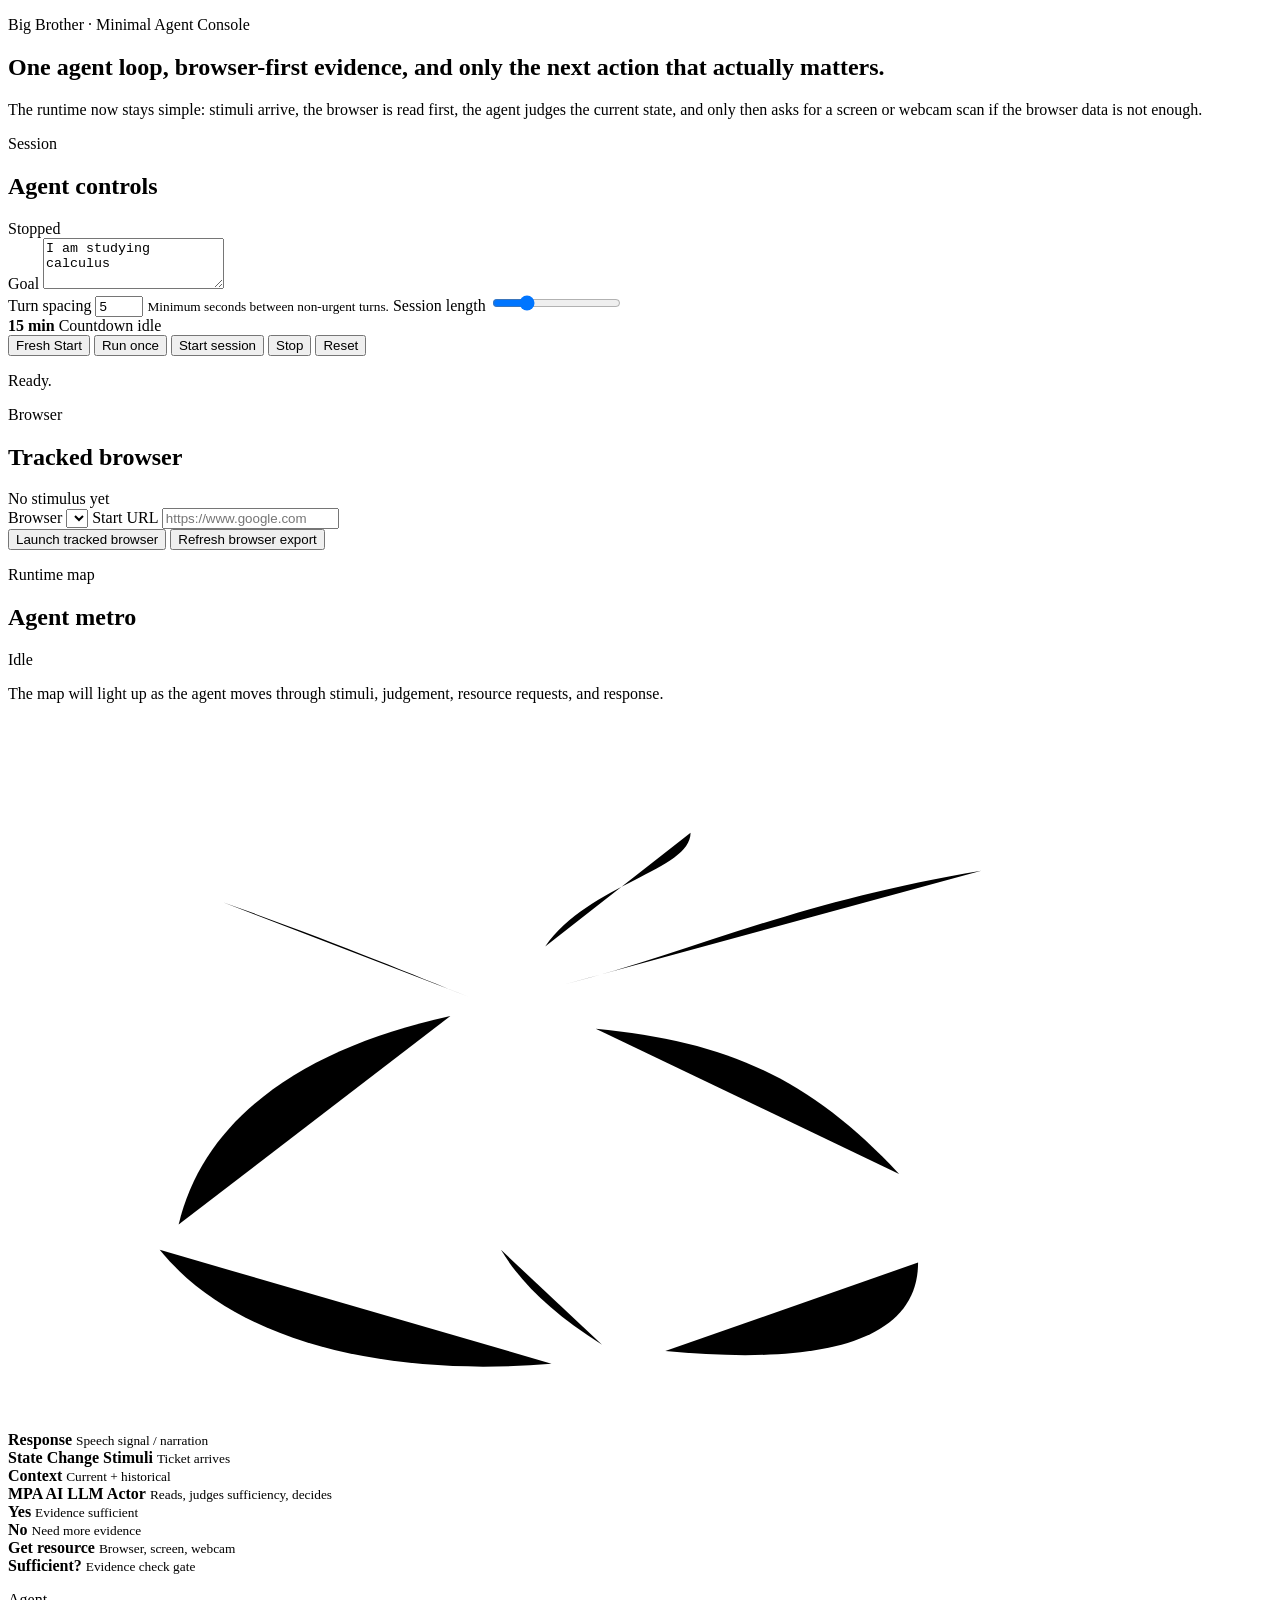
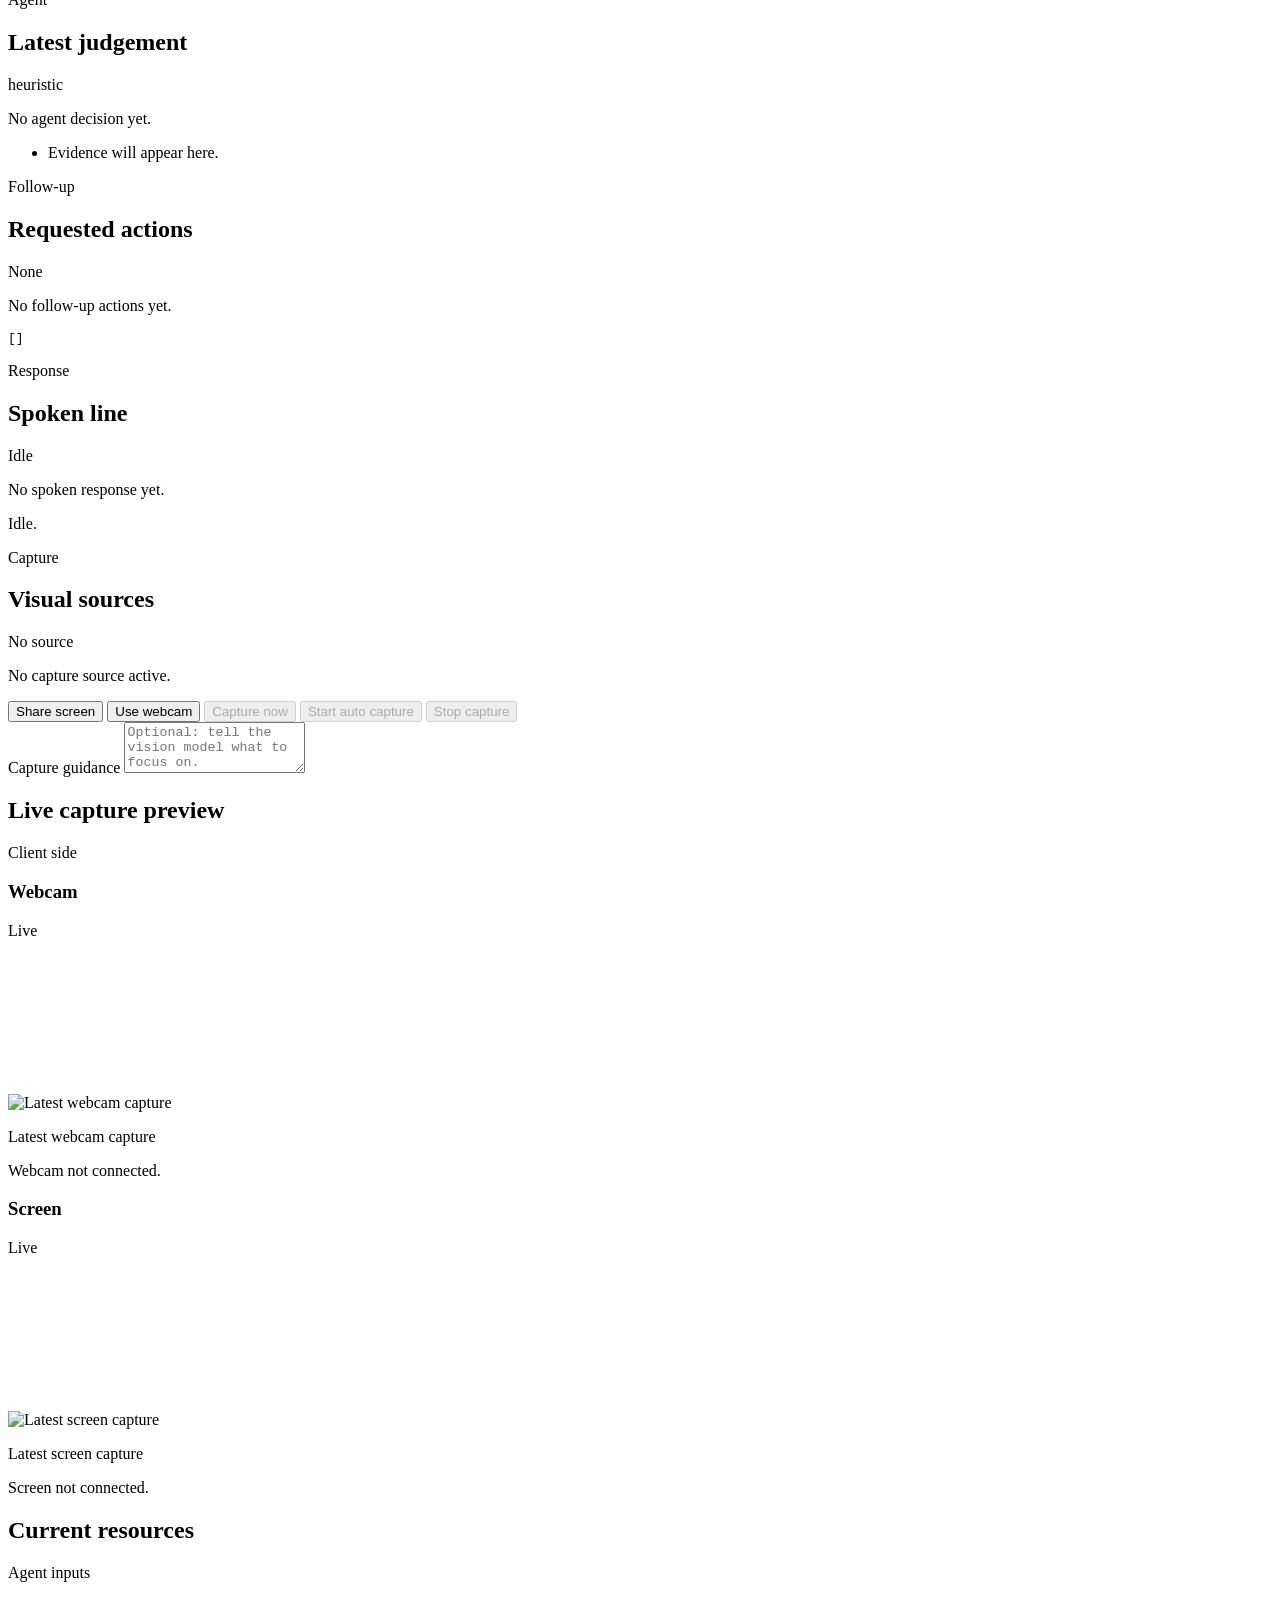
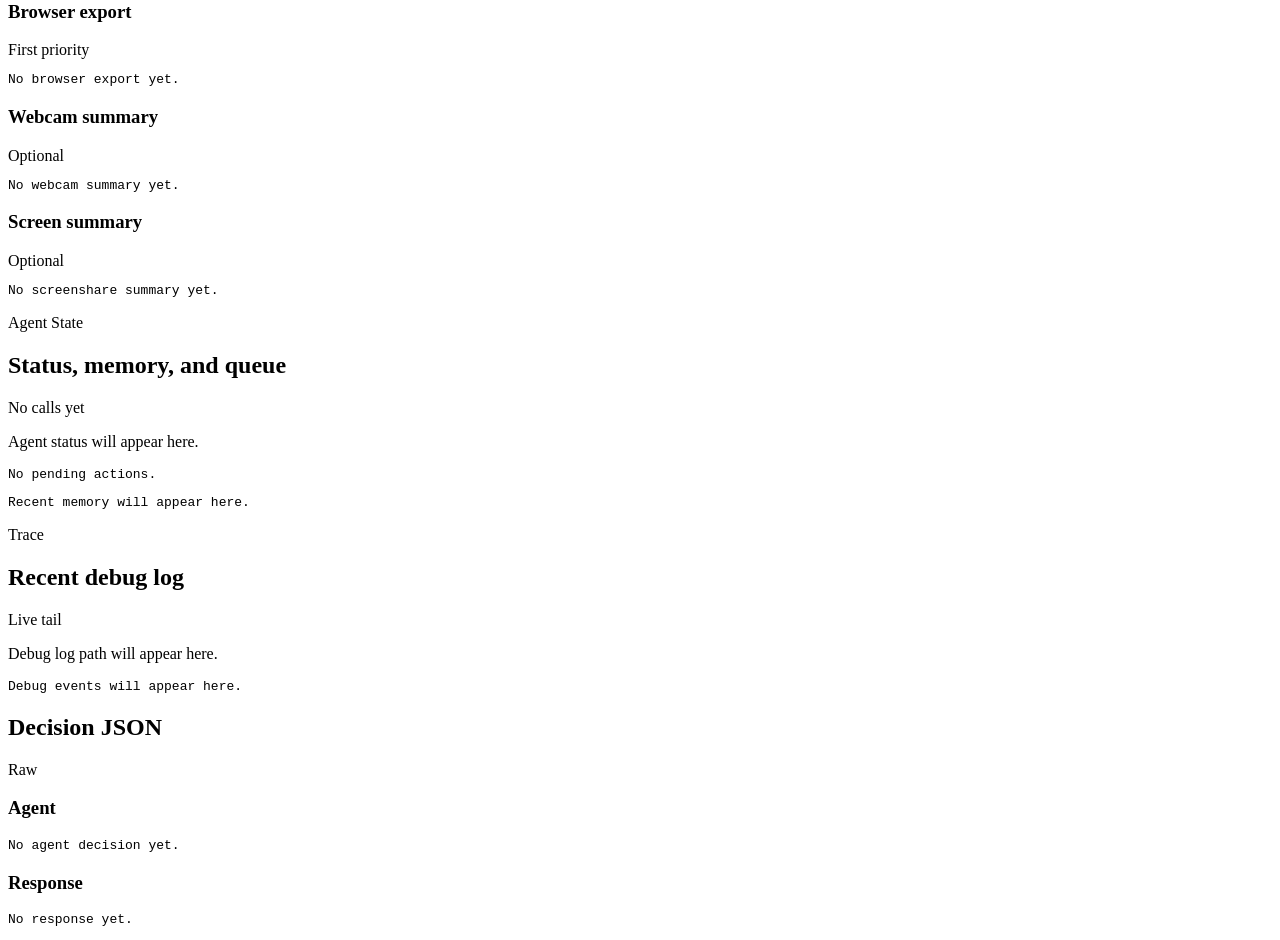
==== commit 8b3cbf53: "Just delayed" ====
--- a/webapp/index.html
+++ b/webapp/index.html
@@ -82,6 +82,96 @@
         </article>
       </section>
 
+      <section class="panel map-panel">
+        <div class="panel-heading">
+          <div>
+            <p class="section-kicker">Runtime map</p>
+            <h2>Agent metro</h2>
+          </div>
+          <span id="mapCurrentStep" class="badge subtle">Idle</span>
+        </div>
+        <p id="mapCurrentReason" class="status-text muted-text">
+          The map will light up as the agent moves through stimuli, judgement, resource requests, and response.
+        </p>
+        <div class="metro-map-shell">
+          <svg class="metro-svg" viewBox="0 0 1000 560" aria-hidden="true">
+            <path id="line-stimuli-actor" class="metro-line" d="M540 90 C540 120, 460 130, 425 180" />
+            <path id="line-actor-context" class="metro-line" d="M440 210 C540 185, 620 145, 770 120" />
+            <path id="line-actor-response" class="metro-line" d="M365 220 C315 200, 255 175, 170 145" />
+            <path id="line-yes-actor" class="metro-line" d="M135 400 C155 315, 235 260, 350 235" />
+            <path id="line-actor-getresource" class="metro-line" d="M465 245 C570 255, 635 285, 705 360" />
+            <path id="line-no-getresource" class="metro-line" d="M390 400 L630 400" />
+            <path id="line-getresource-sufficient" class="metro-line" d="M720 430 C720 500, 625 510, 520 500" />
+            <path id="line-sufficient-no" class="metro-line" d="M470 495 C430 470, 405 445, 390 420" />
+            <path id="line-sufficient-yes" class="metro-line" d="M430 510 C315 520, 185 500, 120 420" />
+          </svg>
+
+          <div class="metro-node" data-node="response" style="left: 8%; top: 8%">
+            <span class="metro-ring"></span>
+            <div class="metro-card">
+              <strong>Response</strong>
+              <small>Speech signal / narration</small>
+            </div>
+          </div>
+
+          <div class="metro-node" data-node="stimuli" style="left: 47%; top: 5%">
+            <span class="metro-ring"></span>
+            <div class="metro-card">
+              <strong>State Change Stimuli</strong>
+              <small>Ticket arrives</small>
+            </div>
+          </div>
+
+          <div class="metro-node" data-node="context" style="left: 76.5%; top: 11%">
+            <span class="metro-ring"></span>
+            <div class="metro-card">
+              <strong>Context</strong>
+              <small>Current + historical</small>
+            </div>
+          </div>
+
+          <div class="metro-node node-actor" data-node="actor" style="left: 30%; top: 32%">
+            <span class="metro-ring"></span>
+            <div class="metro-card">
+              <strong>MPA AI LLM Actor</strong>
+              <small>Reads, judges sufficiency, decides</small>
+            </div>
+          </div>
+
+          <div class="metro-node node-yes" data-node="yes" style="left: 2.8%; top: 65%">
+            <span class="metro-ring"></span>
+            <div class="metro-card">
+              <strong>Yes</strong>
+              <small>Evidence sufficient</small>
+            </div>
+          </div>
+
+          <div class="metro-node node-no" data-node="no" style="left: 29%; top: 65%">
+            <span class="metro-ring"></span>
+            <div class="metro-card">
+              <strong>No</strong>
+              <small>Need more evidence</small>
+            </div>
+          </div>
+
+          <div class="metro-node" data-node="get-resource" style="left: 62%; top: 62%">
+            <span class="metro-ring"></span>
+            <div class="metro-card">
+              <strong>Get resource</strong>
+              <small>Browser, screen, webcam</small>
+            </div>
+          </div>
+
+          <div class="metro-node node-sufficient" data-node="sufficient" style="left: 42%; top: 85%">
+            <span class="metro-ring"></span>
+            <div class="metro-card">
+              <strong>Sufficient?</strong>
+              <small>Evidence check gate</small>
+            </div>
+          </div>
+        </div>
+      </section>
+
       <section class="overview-grid">
         <article class="panel overview-card">
           <div class="panel-heading">
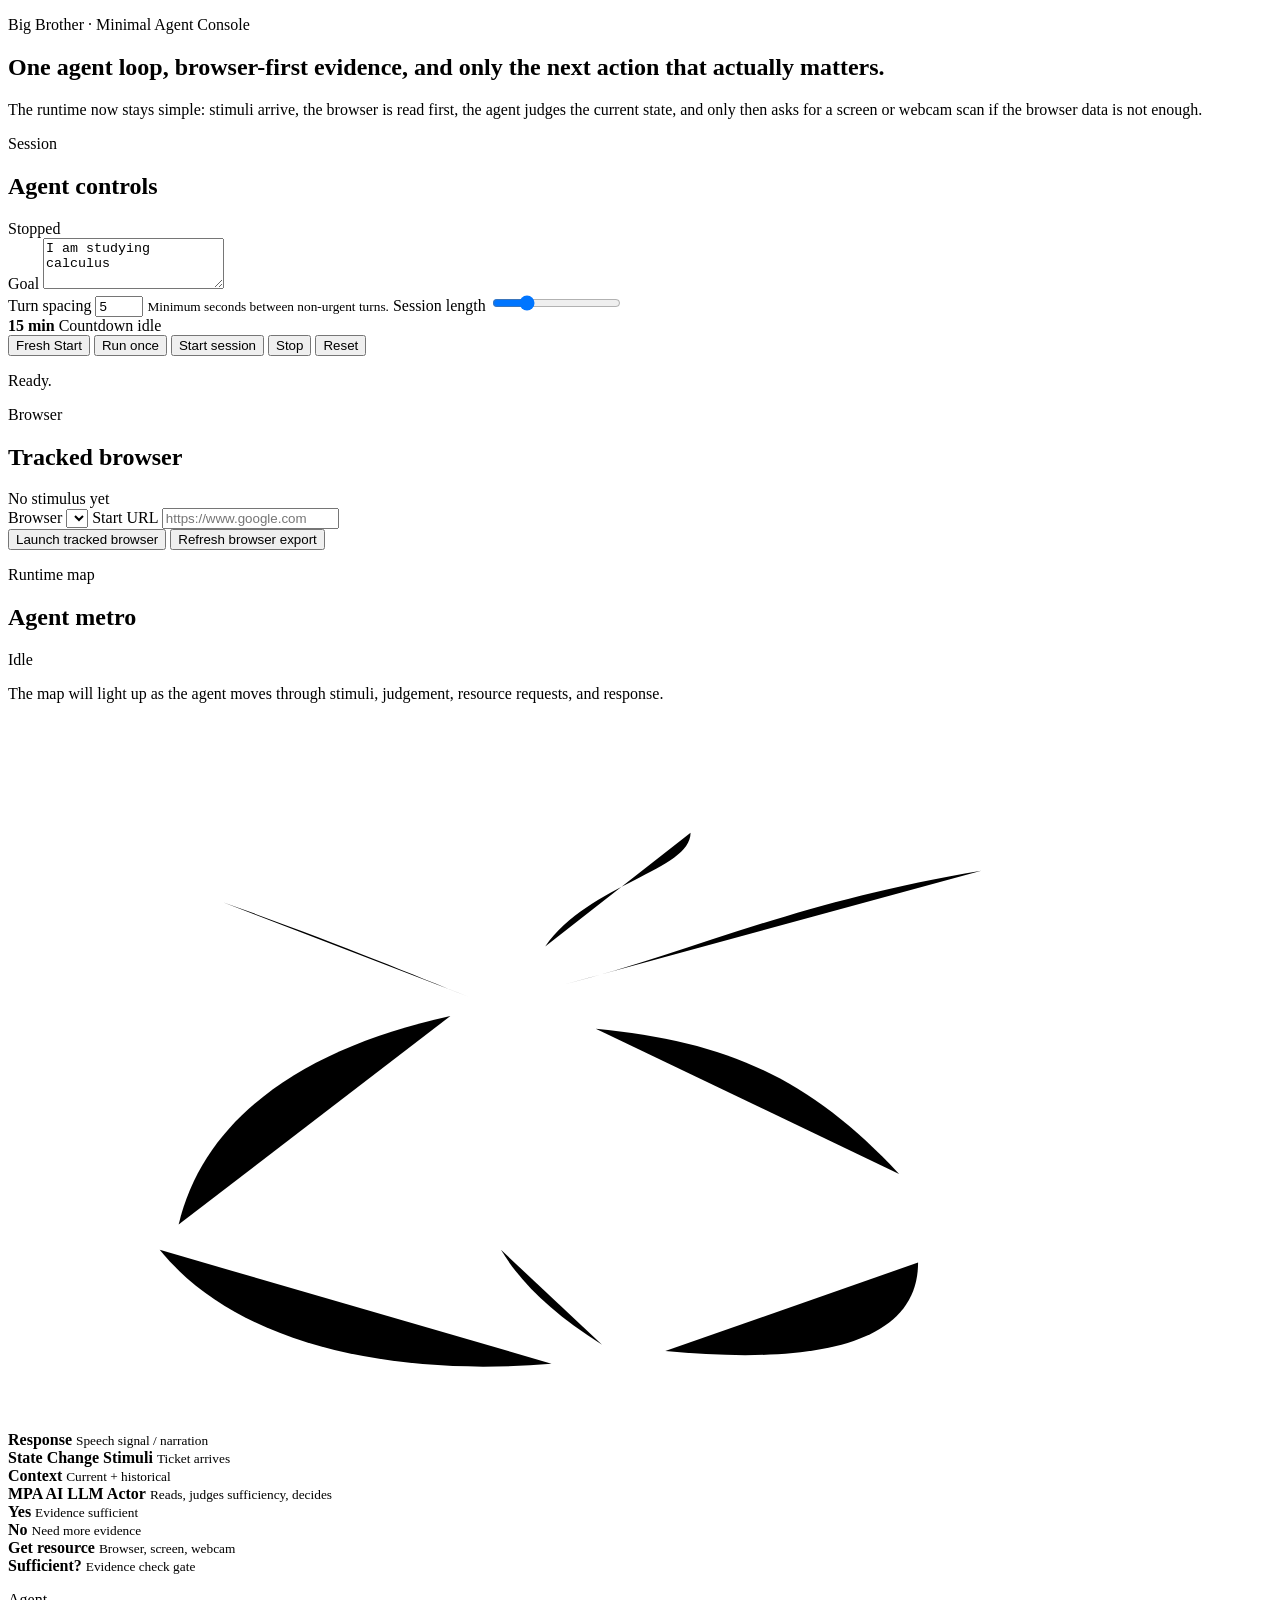
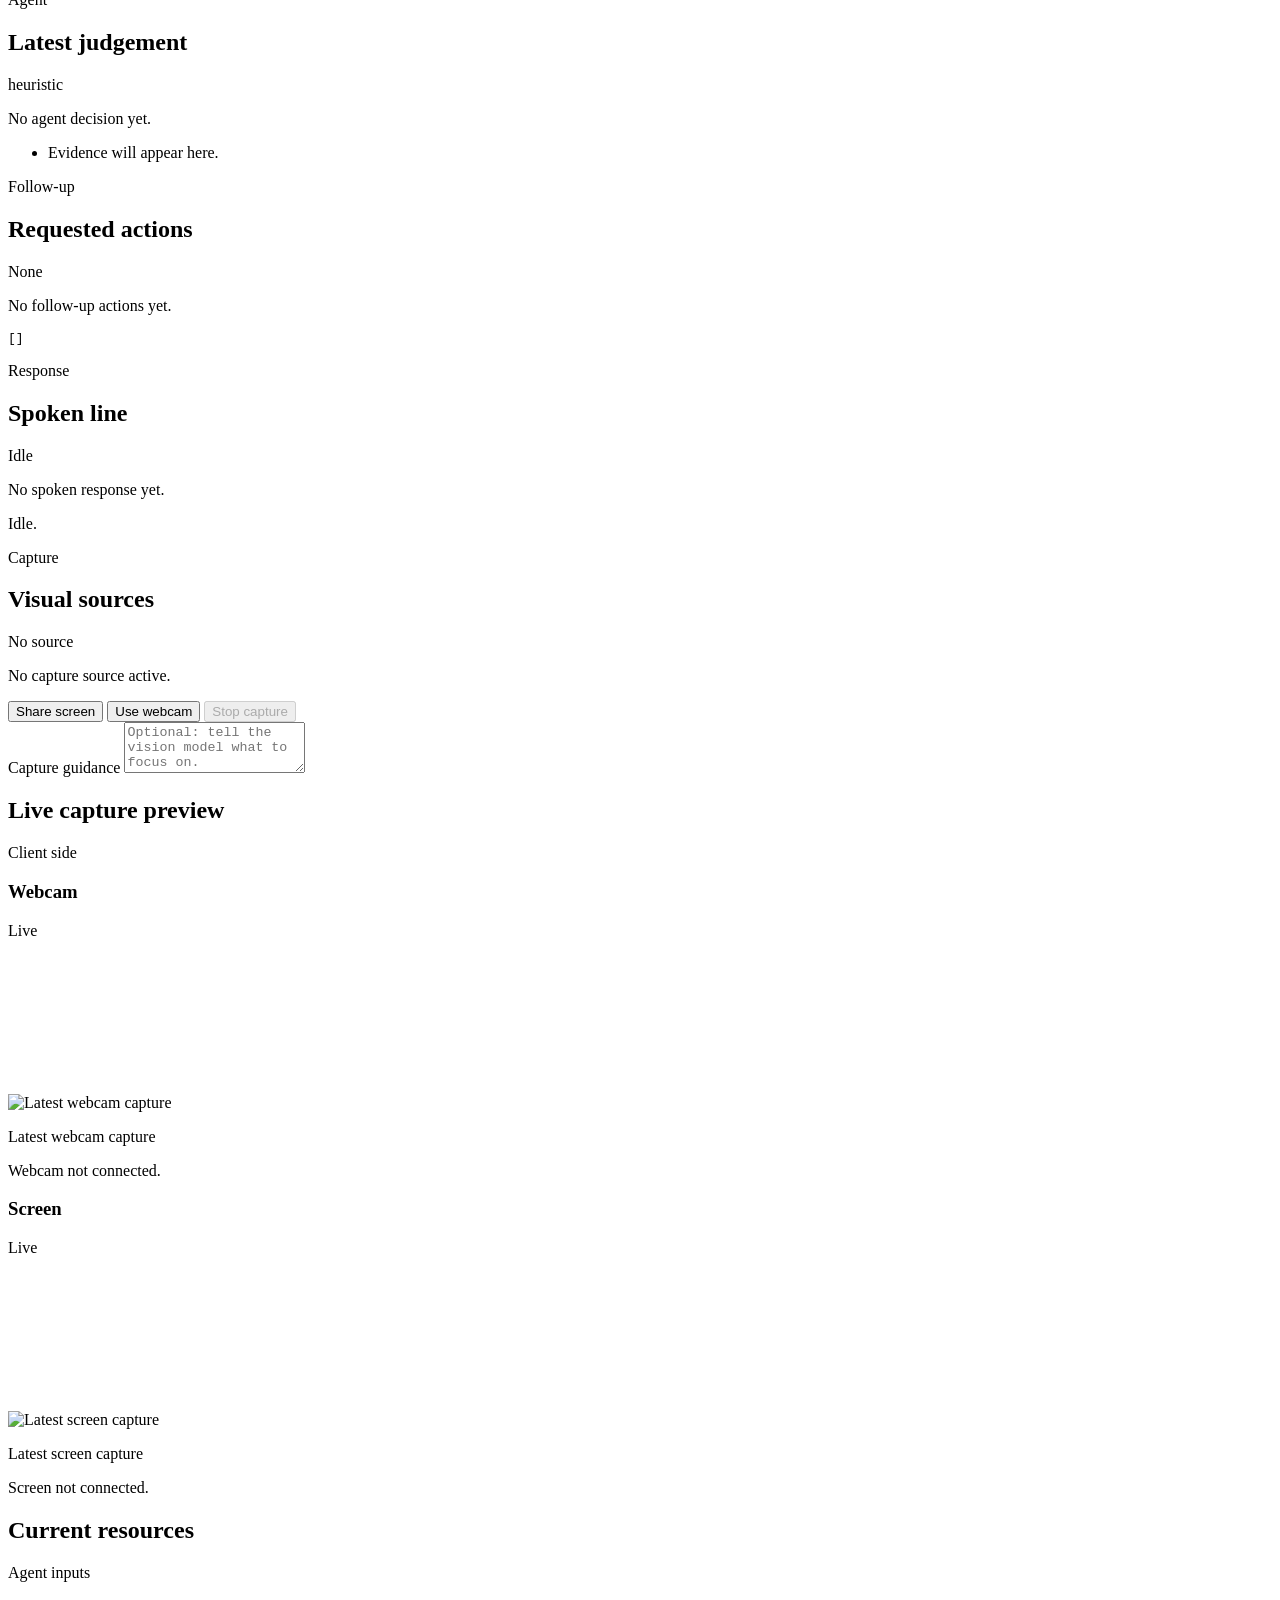
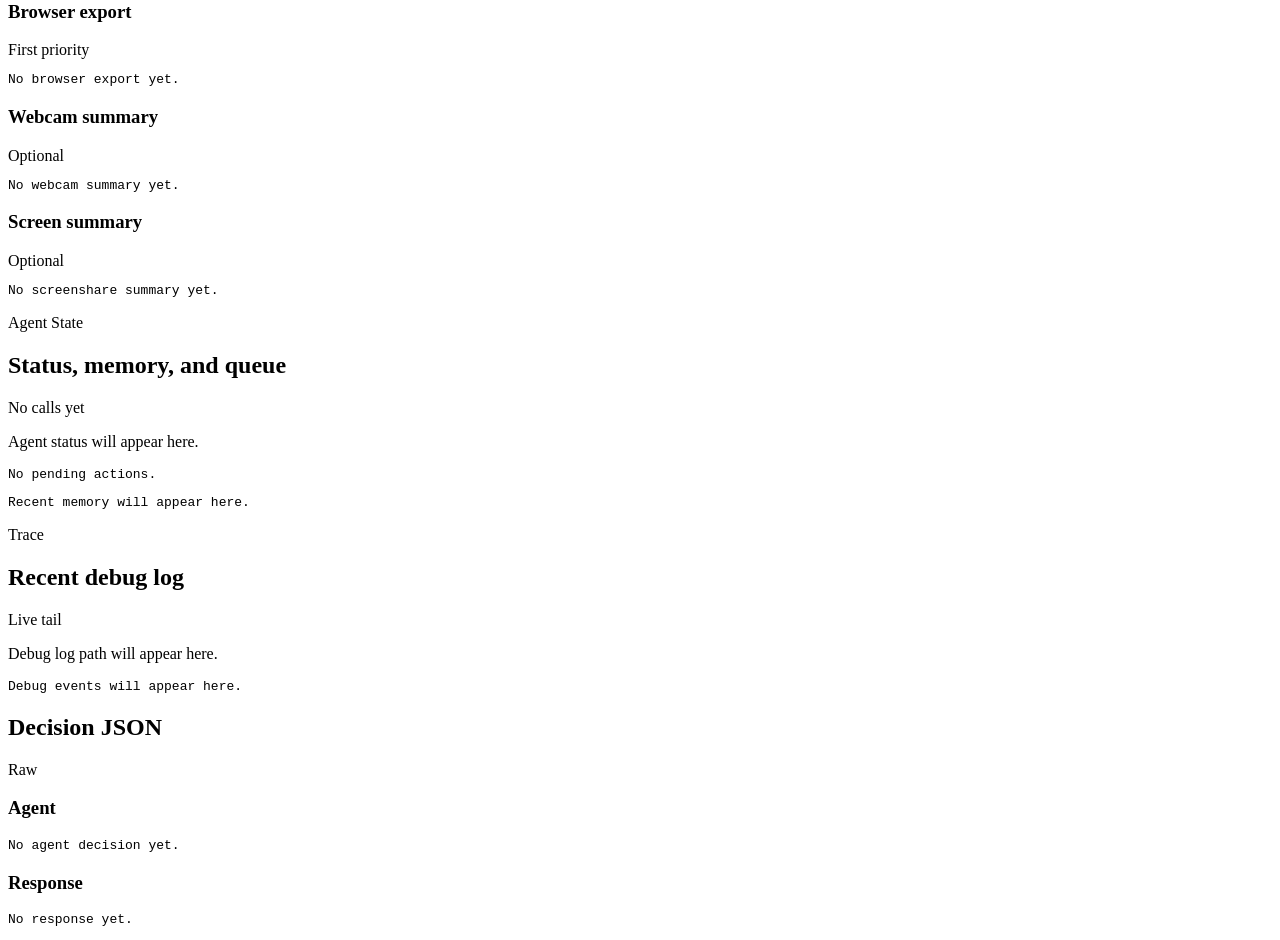
==== commit 063e250b: "The first run was on-time and accurate with LLM interpretation but it got stuck" ====
--- a/webapp/index.html
+++ b/webapp/index.html
@@ -224,8 +224,6 @@
           <div class="actions actions-wide">
             <button id="shareButton">Share screen</button>
             <button id="webcamButton" class="alt">Use webcam</button>
-            <button id="captureButton" disabled>Capture now</button>
-            <button id="autoCaptureButton" class="alt" disabled>Start auto capture</button>
             <button id="stopCaptureButton" class="alt" disabled>Stop capture</button>
           </div>
           <div class="field">
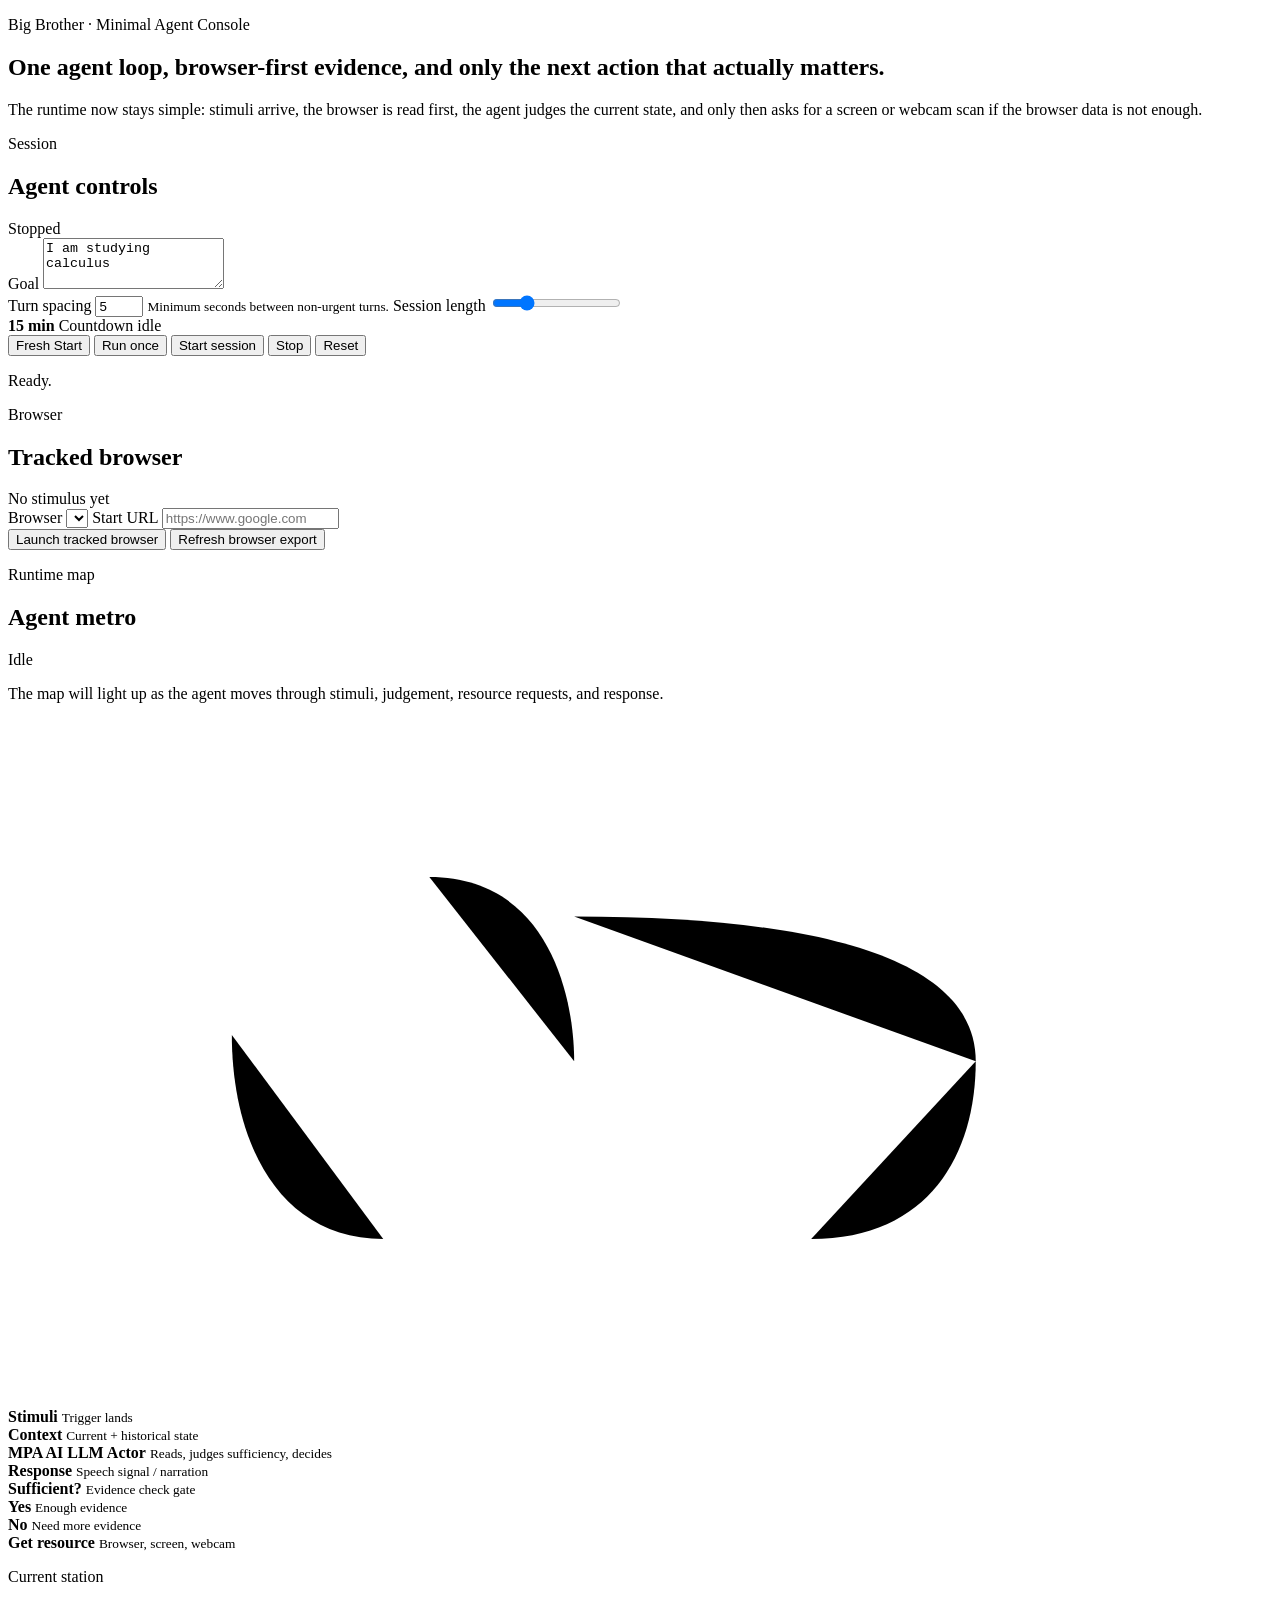
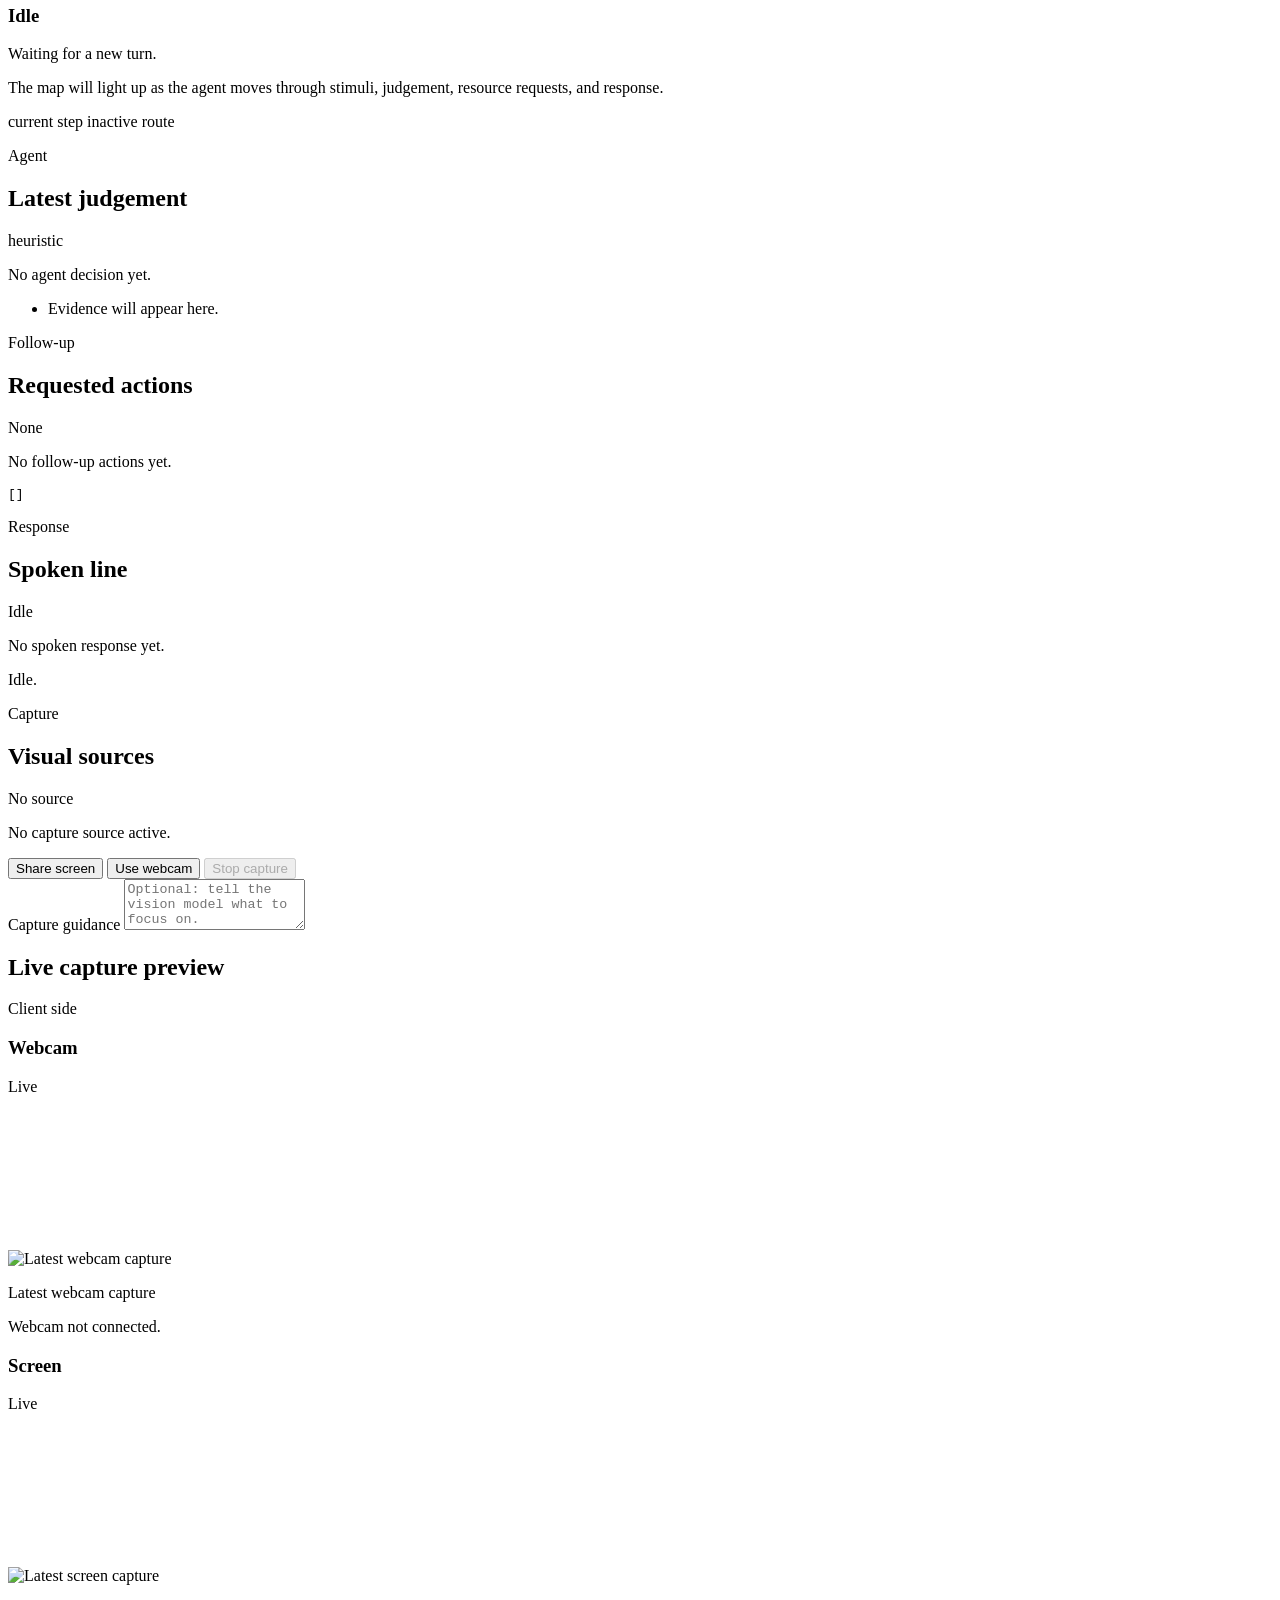
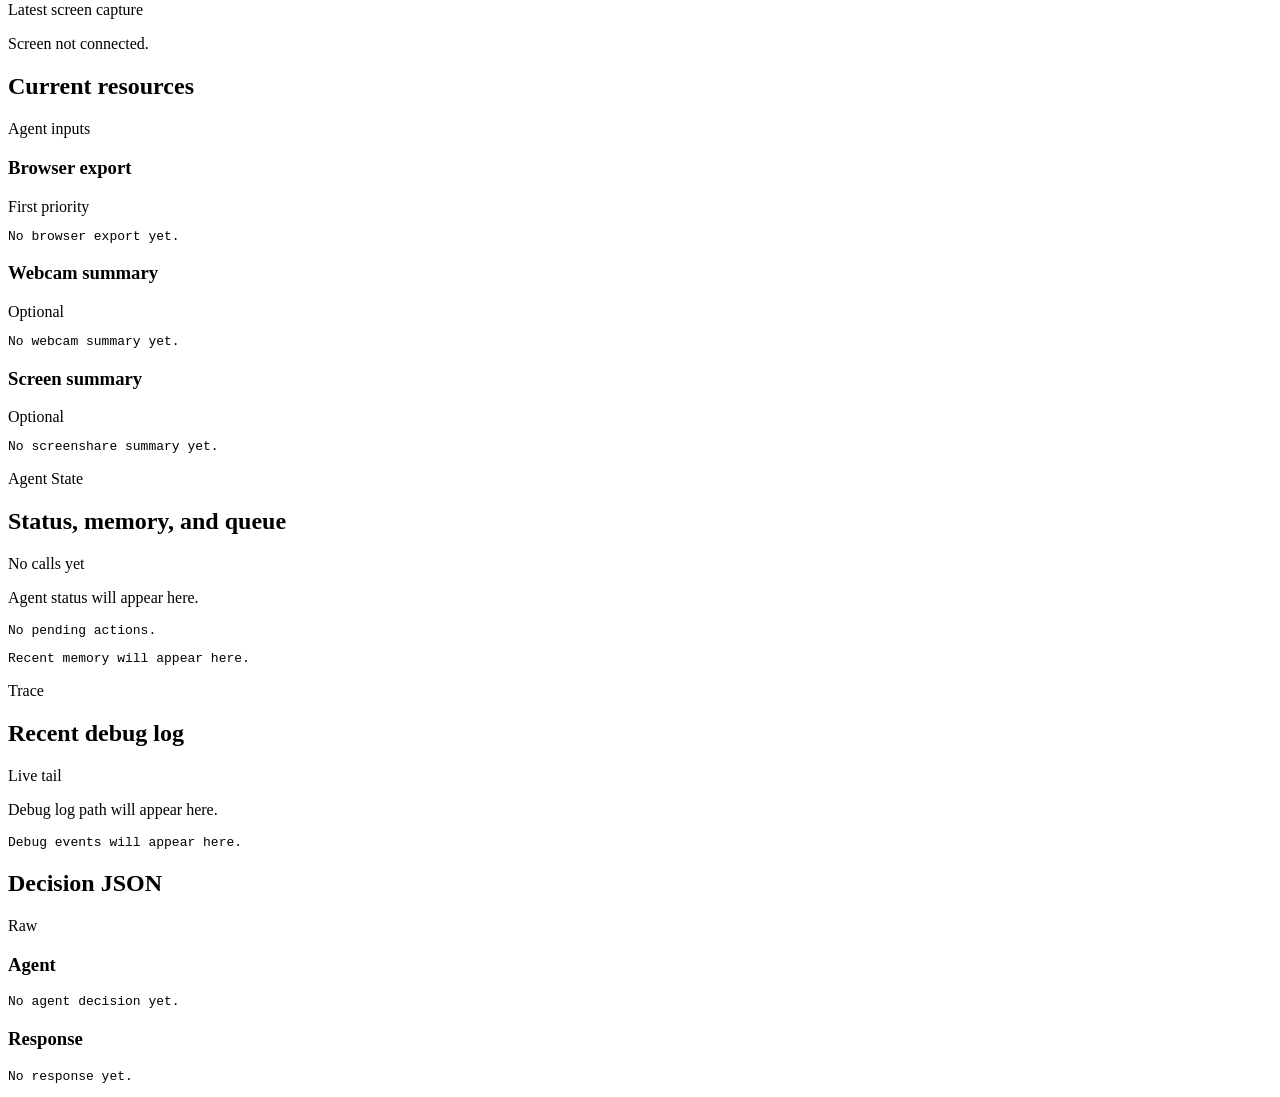
==== commit a8750ccc: "Remove heuristic. That last one was not good" ====
--- a/webapp/index.html
+++ b/webapp/index.html
@@ -8,6 +8,11 @@
   </head>
   <body>
     <main class="shell">
+      <div id="stimulusToast" class="stimulus-toast" hidden>
+        <strong id="stimulusToastTitle">Stimulus received</strong>
+        <span id="stimulusToastBody">A new trigger arrived.</span>
+      </div>
+
       <section class="hero">
         <p class="eyebrow">Big Brother · Minimal Agent Console</p>
         <h1>One agent loop, browser-first evidence, and only the next action that actually matters.</h1>
@@ -93,82 +98,101 @@
         <p id="mapCurrentReason" class="status-text muted-text">
           The map will light up as the agent moves through stimuli, judgement, resource requests, and response.
         </p>
-        <div class="metro-map-shell">
-          <svg class="metro-svg" viewBox="0 0 1000 560" aria-hidden="true">
-            <path id="line-stimuli-actor" class="metro-line" d="M540 90 C540 120, 460 130, 425 180" />
-            <path id="line-actor-context" class="metro-line" d="M440 210 C540 185, 620 145, 770 120" />
-            <path id="line-actor-response" class="metro-line" d="M365 220 C315 200, 255 175, 170 145" />
-            <path id="line-yes-actor" class="metro-line" d="M135 400 C155 315, 235 260, 350 235" />
-            <path id="line-actor-getresource" class="metro-line" d="M465 245 C570 255, 635 285, 705 360" />
-            <path id="line-no-getresource" class="metro-line" d="M390 400 L630 400" />
-            <path id="line-getresource-sufficient" class="metro-line" d="M720 430 C720 500, 625 510, 520 500" />
-            <path id="line-sufficient-no" class="metro-line" d="M470 495 C430 470, 405 445, 390 420" />
-            <path id="line-sufficient-yes" class="metro-line" d="M430 510 C315 520, 185 500, 120 420" />
-          </svg>
-
-          <div class="metro-node" data-node="response" style="left: 8%; top: 8%">
-            <span class="metro-ring"></span>
-            <div class="metro-card">
-              <strong>Response</strong>
-              <small>Speech signal / narration</small>
-            </div>
-          </div>
-
-          <div class="metro-node" data-node="stimuli" style="left: 47%; top: 5%">
-            <span class="metro-ring"></span>
-            <div class="metro-card">
-              <strong>State Change Stimuli</strong>
-              <small>Ticket arrives</small>
-            </div>
-          </div>
-
-          <div class="metro-node" data-node="context" style="left: 76.5%; top: 11%">
-            <span class="metro-ring"></span>
-            <div class="metro-card">
-              <strong>Context</strong>
-              <small>Current + historical</small>
-            </div>
-          </div>
-
-          <div class="metro-node node-actor" data-node="actor" style="left: 30%; top: 32%">
-            <span class="metro-ring"></span>
-            <div class="metro-card">
-              <strong>MPA AI LLM Actor</strong>
-              <small>Reads, judges sufficiency, decides</small>
-            </div>
-          </div>
-
-          <div class="metro-node node-yes" data-node="yes" style="left: 2.8%; top: 65%">
-            <span class="metro-ring"></span>
-            <div class="metro-card">
-              <strong>Yes</strong>
-              <small>Evidence sufficient</small>
-            </div>
-          </div>
-
-          <div class="metro-node node-no" data-node="no" style="left: 29%; top: 65%">
-            <span class="metro-ring"></span>
-            <div class="metro-card">
-              <strong>No</strong>
-              <small>Need more evidence</small>
-            </div>
-          </div>
-
-          <div class="metro-node" data-node="get-resource" style="left: 62%; top: 62%">
-            <span class="metro-ring"></span>
-            <div class="metro-card">
-              <strong>Get resource</strong>
-              <small>Browser, screen, webcam</small>
-            </div>
-          </div>
-
-          <div class="metro-node node-sufficient" data-node="sufficient" style="left: 42%; top: 85%">
-            <span class="metro-ring"></span>
-            <div class="metro-card">
-              <strong>Sufficient?</strong>
-              <small>Evidence check gate</small>
-            </div>
-          </div>
+        <div class="metro-layout">
+          <div class="metro-map-shell">
+            <svg class="metro-svg" viewBox="0 0 960 520" aria-hidden="true">
+              <path id="line-stimuli-context" class="metro-line metro-line-gold" d="M130 120 L320 120" />
+              <path id="line-context-actor" class="metro-line metro-line-gold" d="M320 120 C410 120, 430 210, 430 260" />
+              <path id="line-actor-sufficient" class="metro-line metro-line-blue" d="M430 260 L430 395" />
+              <path id="line-sufficient-yes" class="metro-line metro-line-green" d="M430 395 C375 395, 340 395, 285 395" />
+              <path id="line-yes-response" class="metro-line metro-line-green" d="M285 395 C205 395, 170 320, 170 240" />
+              <path id="line-sufficient-no" class="metro-line metro-line-amber" d="M430 395 C500 395, 550 395, 610 395" />
+              <path id="line-no-getresource" class="metro-line metro-line-amber" d="M610 395 C700 395, 735 330, 735 260" />
+              <path id="line-getresource-actor" class="metro-line metro-line-amber" d="M735 260 C735 185, 625 150, 430 150" />
+            </svg>
+
+            <div class="metro-node node-stimuli" data-node="stimuli" style="left: 9%; top: 12%">
+              <span class="metro-ring"></span>
+              <div class="metro-card">
+                <strong>Stimuli</strong>
+                <small>Trigger lands</small>
+              </div>
+            </div>
+
+            <div class="metro-node node-context" data-node="context" style="left: 29%; top: 12%">
+              <span class="metro-ring"></span>
+              <div class="metro-card">
+                <strong>Context</strong>
+                <small>Current + historical state</small>
+              </div>
+            </div>
+
+            <div class="metro-node node-actor" data-node="actor" style="left: 36%; top: 39%">
+              <span class="metro-ring"></span>
+              <div class="metro-card">
+                <strong>MPA AI LLM Actor</strong>
+                <small>Reads, judges sufficiency, decides</small>
+              </div>
+            </div>
+
+            <div class="metro-node node-response" data-node="response" style="left: 13%; top: 44%">
+              <span class="metro-ring"></span>
+              <div class="metro-card">
+                <strong>Response</strong>
+                <small>Speech signal / narration</small>
+              </div>
+            </div>
+
+            <div class="metro-node node-sufficient" data-node="sufficient" style="left: 36%; top: 76%">
+              <span class="metro-ring"></span>
+              <div class="metro-card">
+                <strong>Sufficient?</strong>
+                <small>Evidence check gate</small>
+              </div>
+            </div>
+
+            <div class="metro-node node-yes" data-node="yes" style="left: 23%; top: 76%">
+              <span class="metro-ring"></span>
+              <div class="metro-card">
+                <strong>Yes</strong>
+                <small>Enough evidence</small>
+              </div>
+            </div>
+
+            <div class="metro-node node-no" data-node="no" style="left: 58%; top: 76%">
+              <span class="metro-ring"></span>
+              <div class="metro-card">
+                <strong>No</strong>
+                <small>Need more evidence</small>
+              </div>
+            </div>
+
+            <div class="metro-node node-resource" data-node="get-resource" style="left: 72%; top: 44%">
+              <span class="metro-ring"></span>
+              <div class="metro-card">
+                <strong>Get resource</strong>
+                <small>Browser, screen, webcam</small>
+              </div>
+            </div>
+          </div>
+
+          <aside class="metro-station-card">
+            <p class="section-kicker">Current station</p>
+            <div class="metro-station-head">
+              <span id="mapCurrentStationDot" class="metro-station-dot"></span>
+              <div>
+                <h3 id="mapCurrentStation">Idle</h3>
+                <p id="mapCurrentRoute" class="metro-station-route">Waiting for a new turn.</p>
+              </div>
+            </div>
+            <p id="mapCurrentReason" class="status-text muted-text">
+              The map will light up as the agent moves through stimuli, judgement, resource requests, and response.
+            </p>
+            <div class="metro-legend">
+              <span><i class="legend-swatch legend-active"></i> current step</span>
+              <span><i class="legend-swatch legend-idle"></i> inactive route</span>
+            </div>
+          </aside>
         </div>
       </section>
 
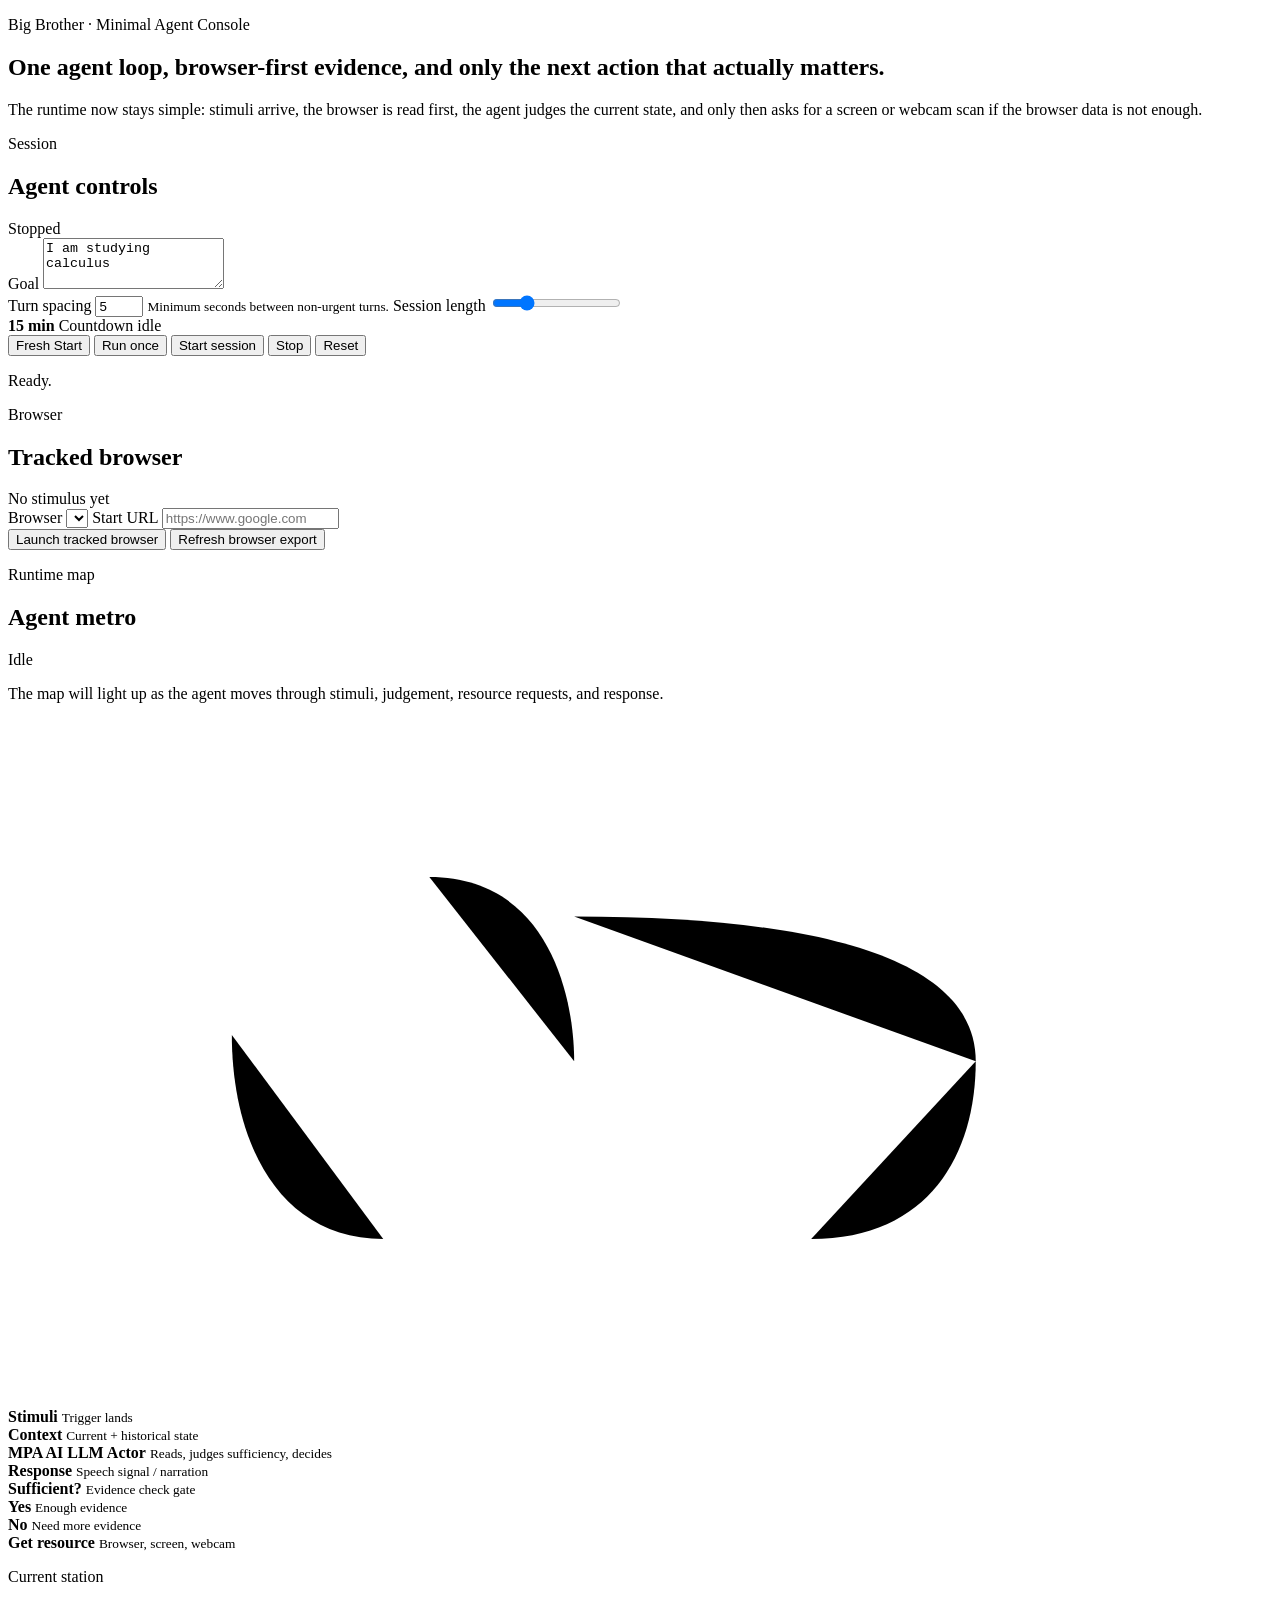
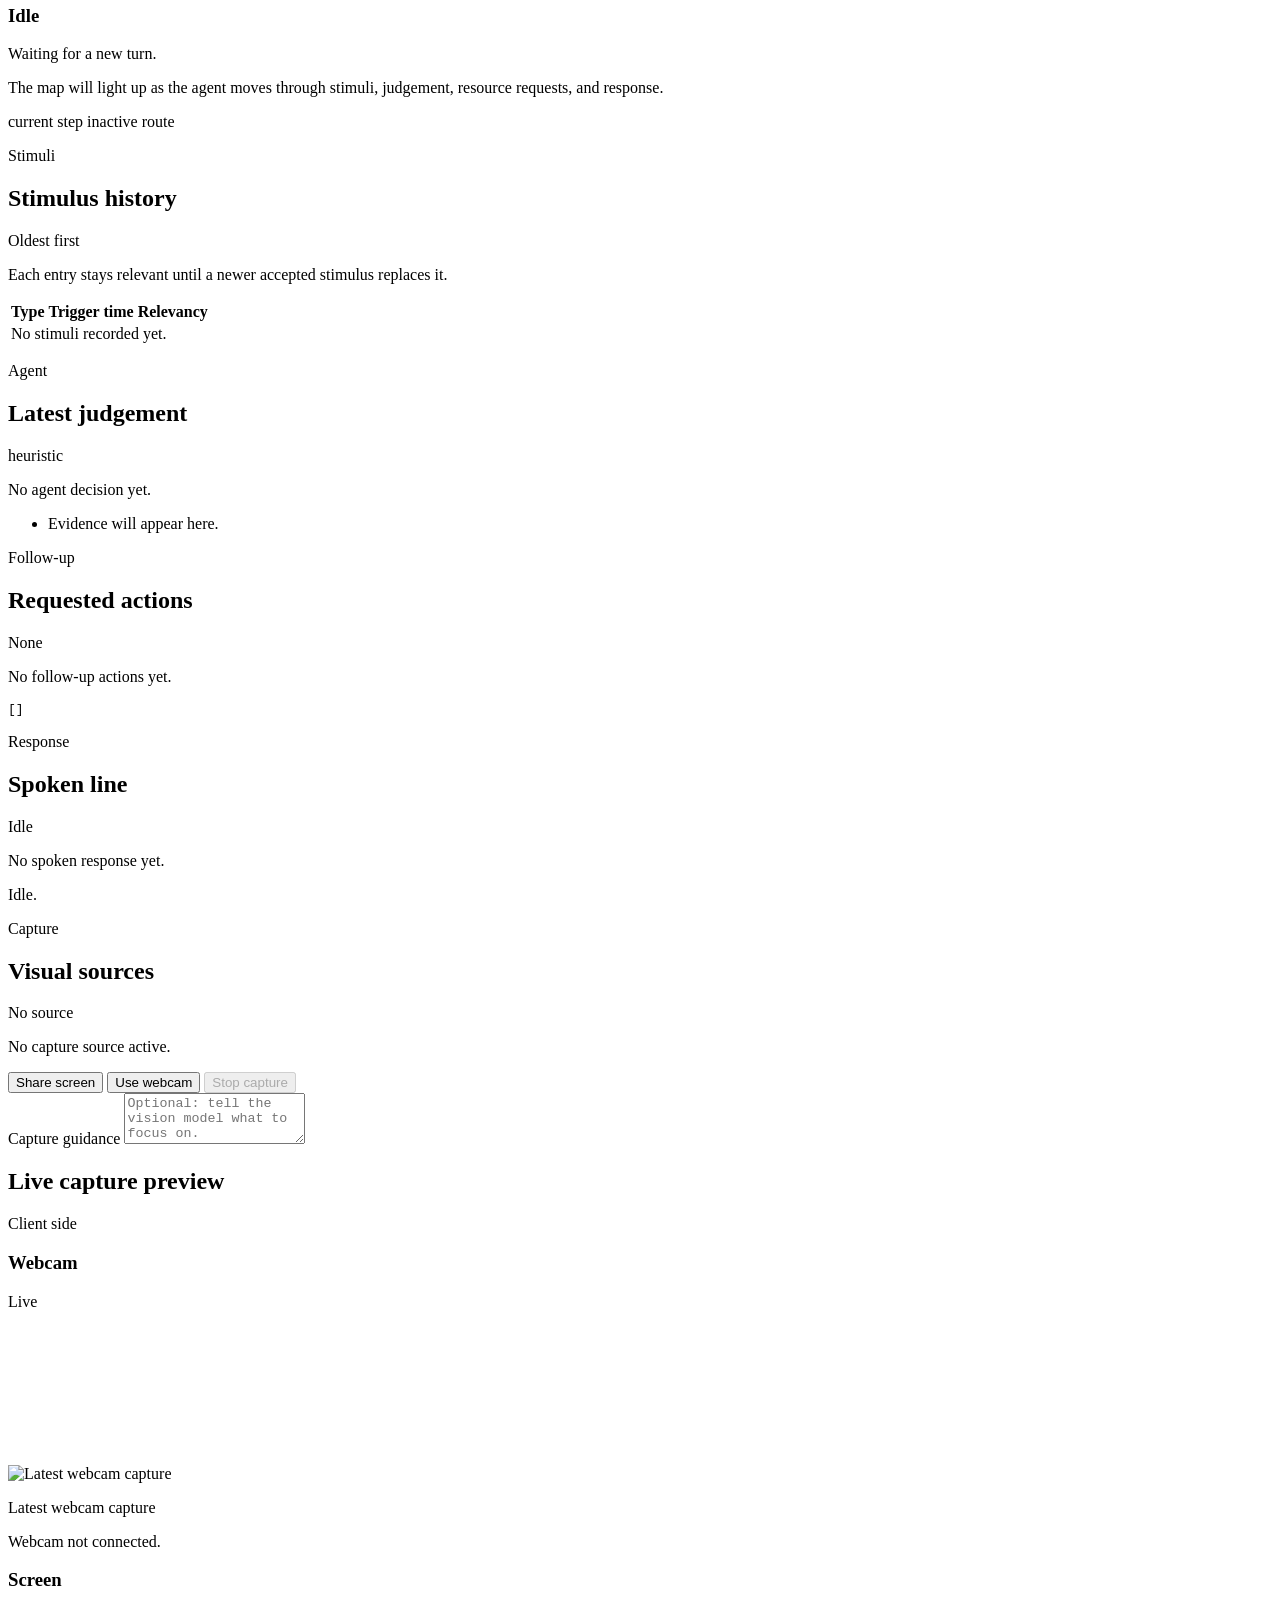
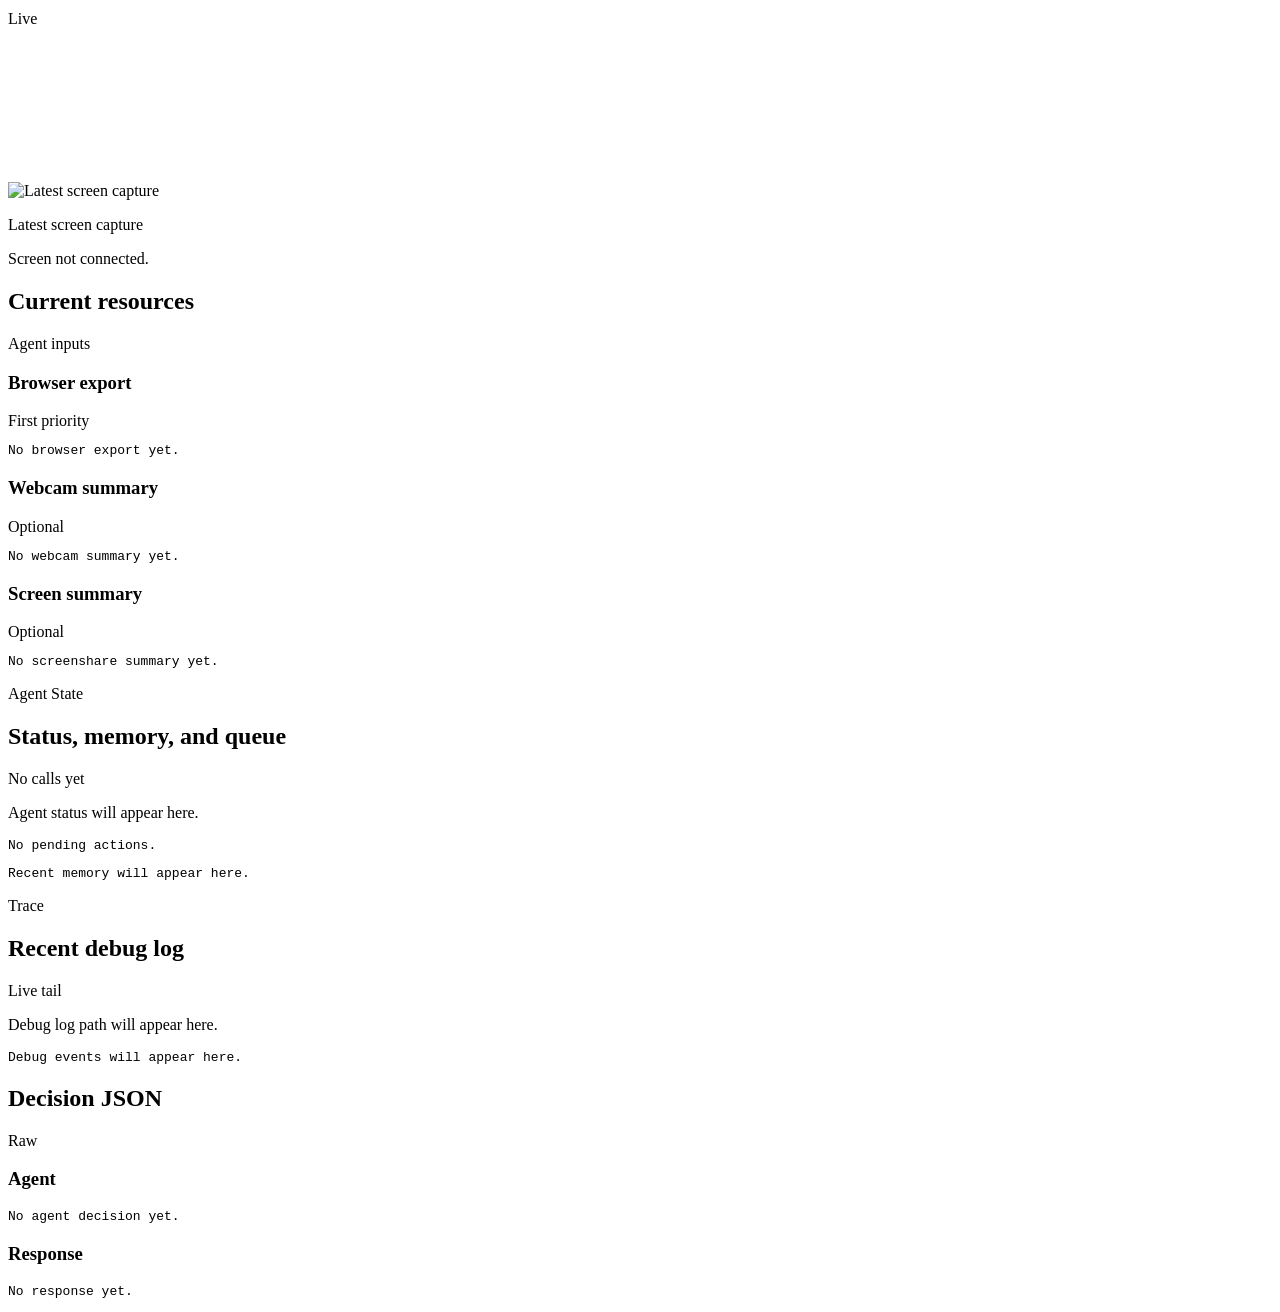
==== commit 20db474d: "Remove ghost tab open closes" ====
--- a/webapp/index.html
+++ b/webapp/index.html
@@ -193,6 +193,33 @@
               <span><i class="legend-swatch legend-idle"></i> inactive route</span>
             </div>
           </aside>
+
+          <article class="metro-station-card metro-history-card">
+            <div class="panel-heading">
+              <div>
+                <p class="section-kicker">Stimuli</p>
+                <h2>Stimulus history</h2>
+              </div>
+              <span class="badge subtle">Oldest first</span>
+            </div>
+            <p class="hint">Each entry stays relevant until a newer accepted stimulus replaces it.</p>
+            <div class="stimulus-history-shell">
+              <table class="history-table">
+                <thead>
+                  <tr>
+                    <th scope="col">Type</th>
+                    <th scope="col">Trigger time</th>
+                    <th scope="col">Relevancy</th>
+                  </tr>
+                </thead>
+                <tbody id="stimulusHistoryTableBody">
+                  <tr>
+                    <td colspan="3">No stimuli recorded yet.</td>
+                  </tr>
+                </tbody>
+              </table>
+            </div>
+          </article>
         </div>
       </section>
 
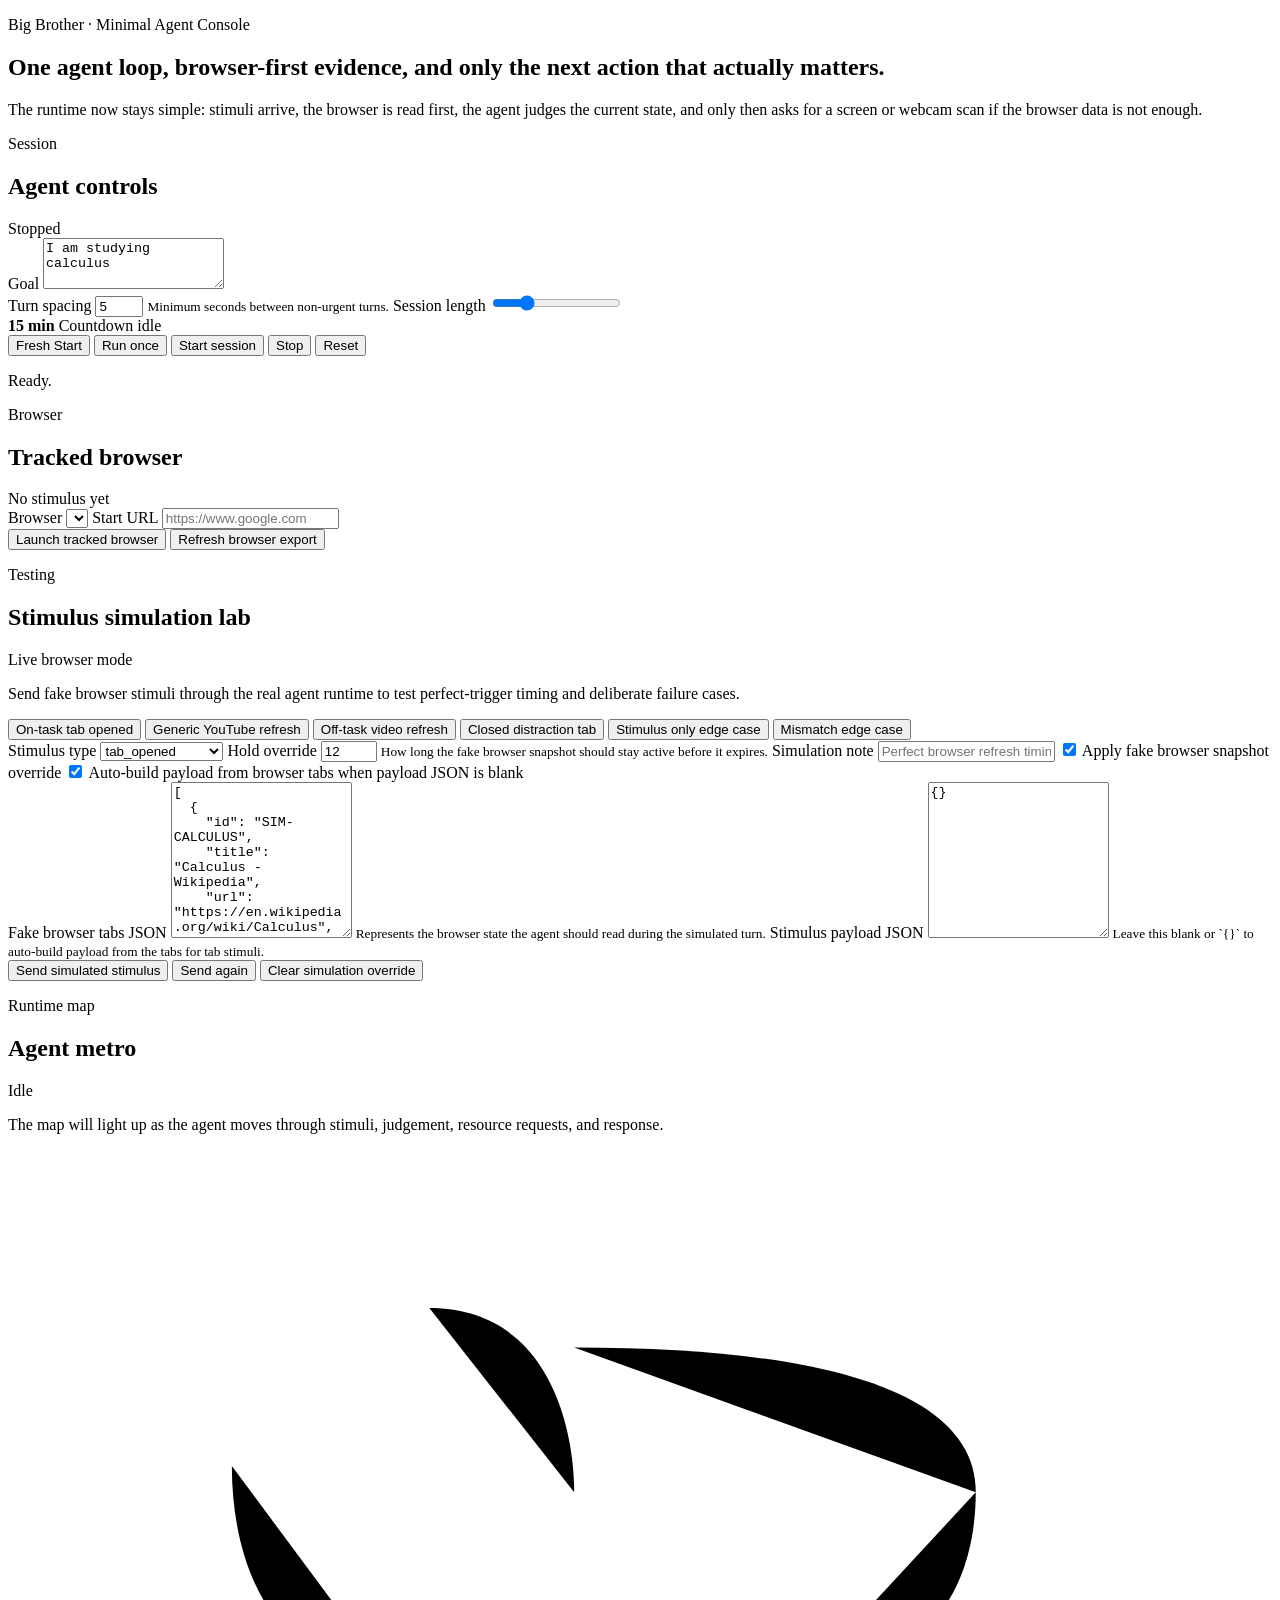
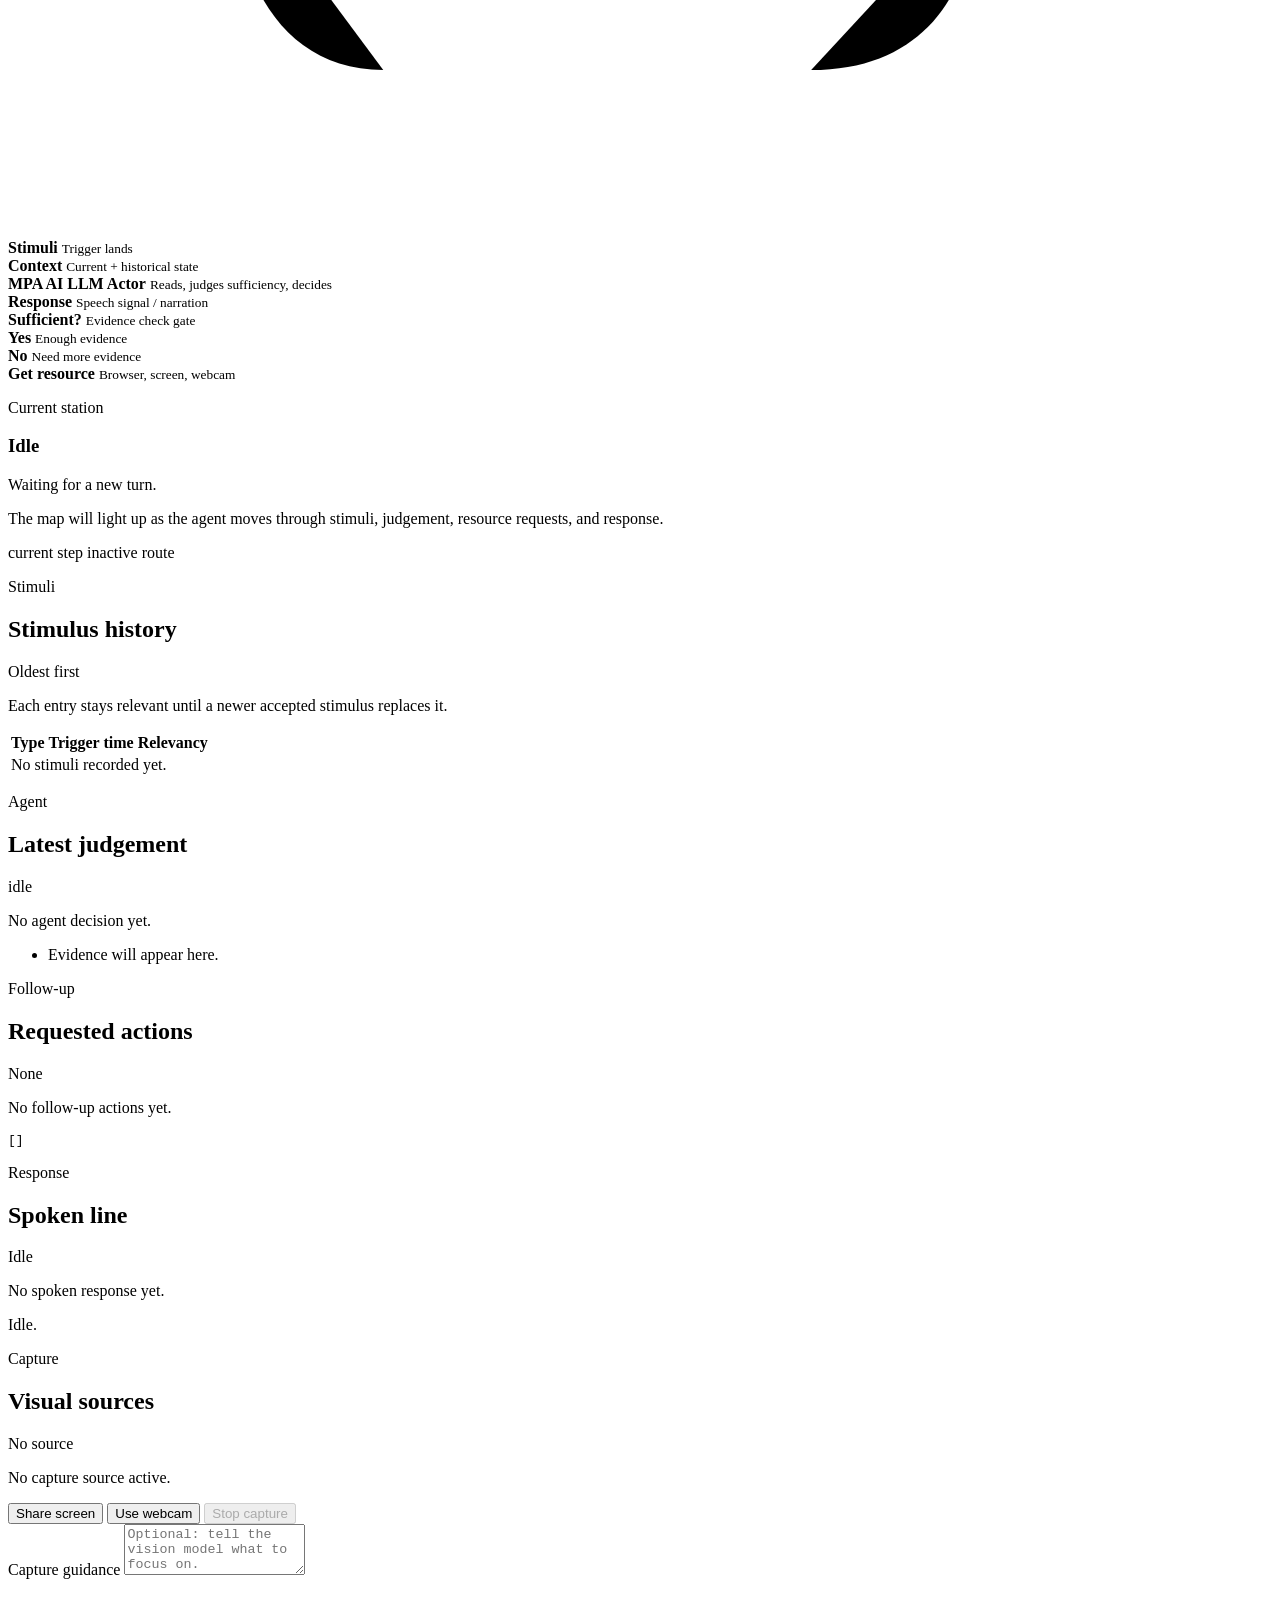
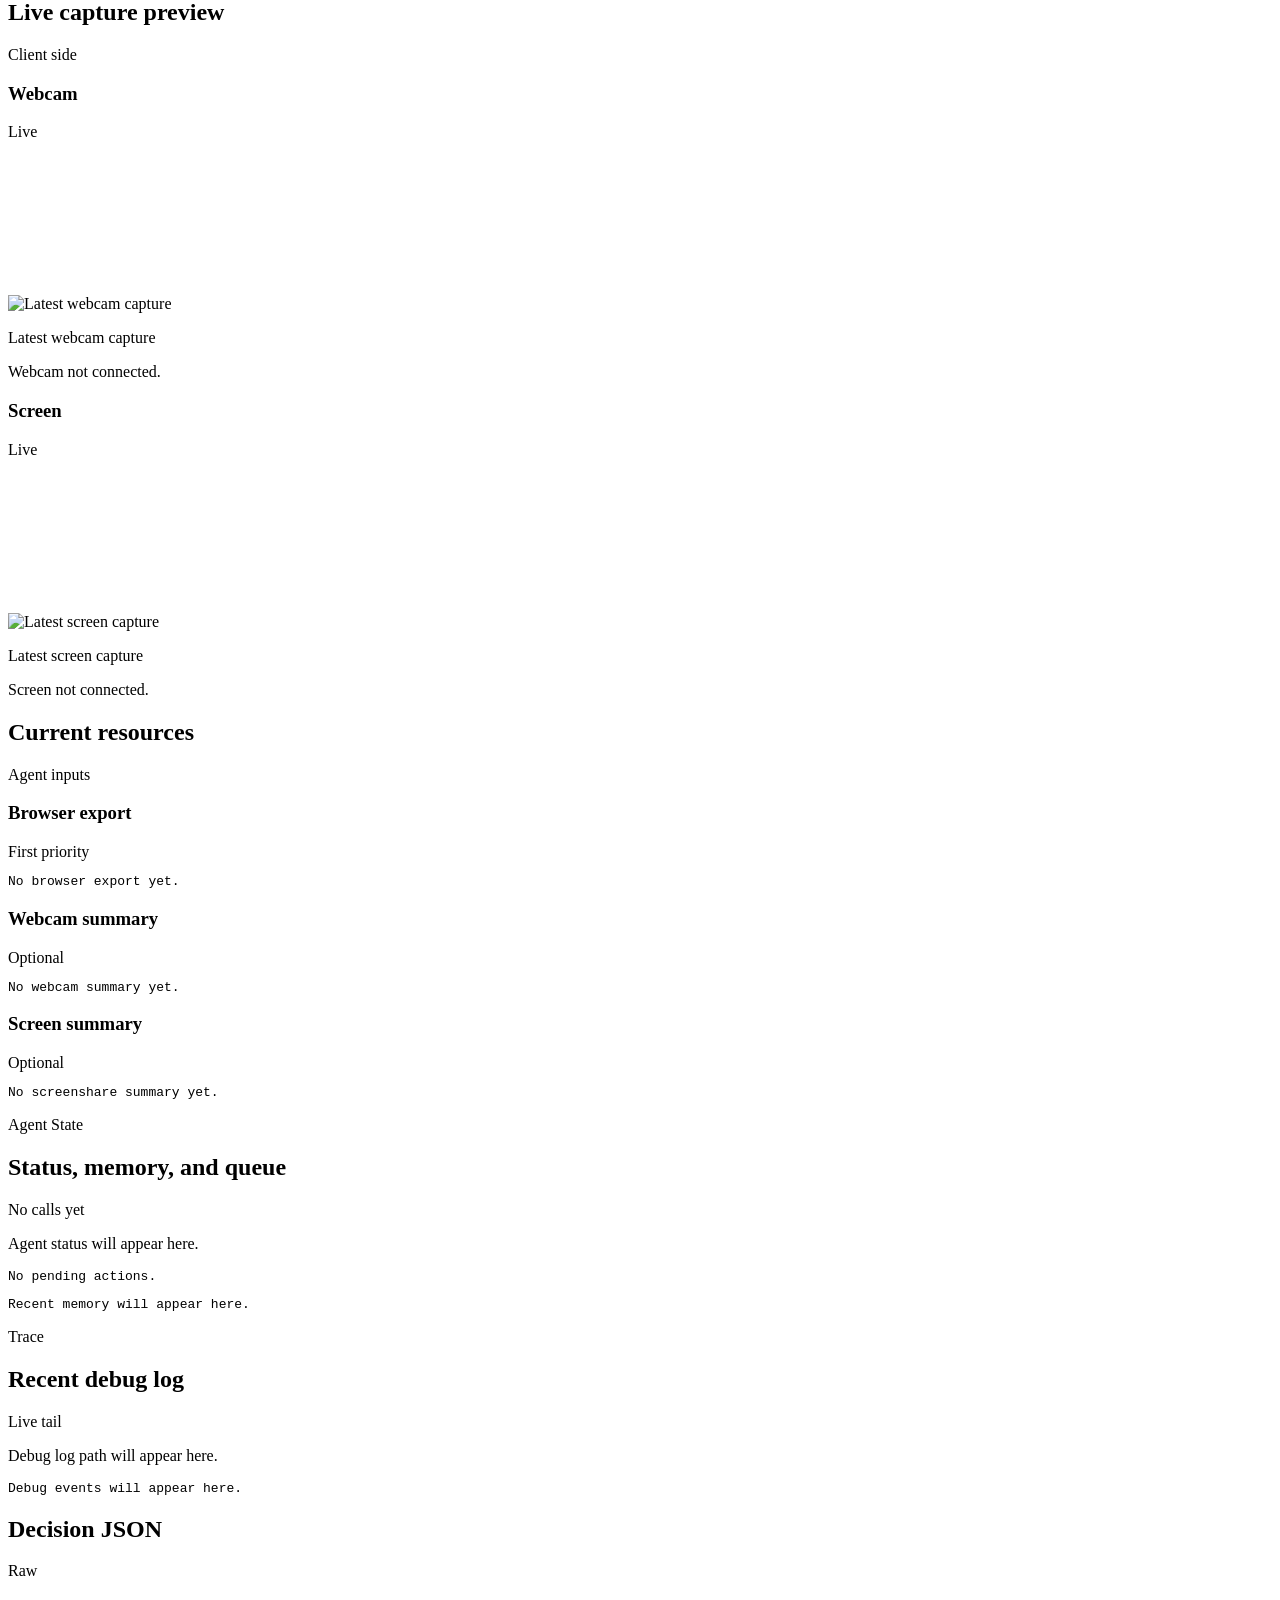
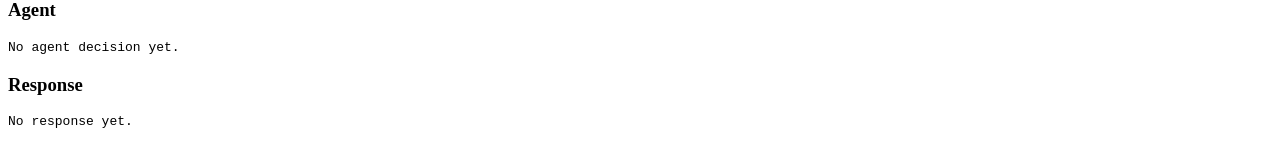
==== commit 67d04f53: "shits" ====
--- a/webapp/index.html
+++ b/webapp/index.html
@@ -85,6 +85,92 @@
           </div>
           <p id="paths" class="hint"></p>
         </article>
+      </section>
+
+      <section class="panel simulation-panel">
+        <div class="panel-heading">
+          <div>
+            <p class="section-kicker">Testing</p>
+            <h2>Stimulus simulation lab</h2>
+          </div>
+          <span id="simulationBadge" class="badge subtle">Live browser mode</span>
+        </div>
+        <p id="simulationStatusText" class="status-text muted-text">
+          Send fake browser stimuli through the real agent runtime to test perfect-trigger timing and deliberate failure cases.
+        </p>
+
+        <div class="simulation-presets">
+          <button type="button" class="alt simulation-preset" data-preset="focused-opened">On-task tab opened</button>
+          <button type="button" class="alt simulation-preset" data-preset="youtube-home">Generic YouTube refresh</button>
+          <button type="button" class="alt simulation-preset" data-preset="roblox-video">Off-task video refresh</button>
+          <button type="button" class="alt simulation-preset" data-preset="close-distraction">Closed distraction tab</button>
+          <button type="button" class="alt simulation-preset" data-preset="payload-only">Stimulus only edge case</button>
+          <button type="button" class="alt simulation-preset" data-preset="mismatch">Mismatch edge case</button>
+        </div>
+
+        <div class="simulation-grid">
+          <label class="field">
+            <span>Stimulus type</span>
+            <select id="simulationStimulusType">
+              <option value="tab_opened">tab_opened</option>
+              <option value="tab_refreshed">tab_refreshed</option>
+              <option value="tab_closed">tab_closed</option>
+              <option value="activity">activity</option>
+              <option value="inactivity">inactivity</option>
+              <option value="manual">manual</option>
+              <option value="heartbeat">heartbeat</option>
+              <option value="capture_updated">capture_updated</option>
+            </select>
+          </label>
+
+          <label class="metric-field">
+            <span>Hold override</span>
+            <input id="simulationHoldSeconds" type="number" min="1" max="600" value="12" />
+            <small>How long the fake browser snapshot should stay active before it expires.</small>
+          </label>
+
+          <label class="field grow simulation-wide">
+            <span>Simulation note</span>
+            <input id="simulationNote" type="text" placeholder="Perfect browser refresh timing test" />
+          </label>
+
+          <label class="simulation-toggle">
+            <input id="simulationApplyBrowserSnapshot" type="checkbox" checked />
+            <span>Apply fake browser snapshot override</span>
+          </label>
+
+          <label class="simulation-toggle">
+            <input id="simulationDerivePayload" type="checkbox" checked />
+            <span>Auto-build payload from browser tabs when payload JSON is blank</span>
+          </label>
+        </div>
+
+        <div class="simulation-json-grid">
+          <label class="field">
+            <span>Fake browser tabs JSON</span>
+            <textarea id="simulationBrowserTabs" rows="10" spellcheck="false">[
+  {
+    "id": "SIM-CALCULUS",
+    "title": "Calculus - Wikipedia",
+    "url": "https://en.wikipedia.org/wiki/Calculus",
+    "domain": "en.wikipedia.org"
+  }
+]</textarea>
+            <small>Represents the browser state the agent should read during the simulated turn.</small>
+          </label>
+
+          <label class="field">
+            <span>Stimulus payload JSON</span>
+            <textarea id="simulationPayload" rows="10" spellcheck="false">{}</textarea>
+            <small>Leave this blank or `{}` to auto-build payload from the tabs for tab stimuli.</small>
+          </label>
+        </div>
+
+        <div class="actions actions-wide">
+          <button id="sendSimulationButton">Send simulated stimulus</button>
+          <button id="repeatSimulationButton" class="alt">Send again</button>
+          <button id="clearSimulationButton" class="alt">Clear simulation override</button>
+        </div>
       </section>
 
       <section class="panel map-panel">
@@ -230,7 +316,7 @@
               <p class="section-kicker">Agent</p>
               <h2>Latest judgement</h2>
             </div>
-            <span id="agentModeBadge" class="badge subtle">heuristic</span>
+            <span id="agentModeBadge" class="badge subtle">idle</span>
           </div>
           <p id="agentSummary" class="status-text">No agent decision yet.</p>
           <ul id="evidenceList" class="evidence-list">
